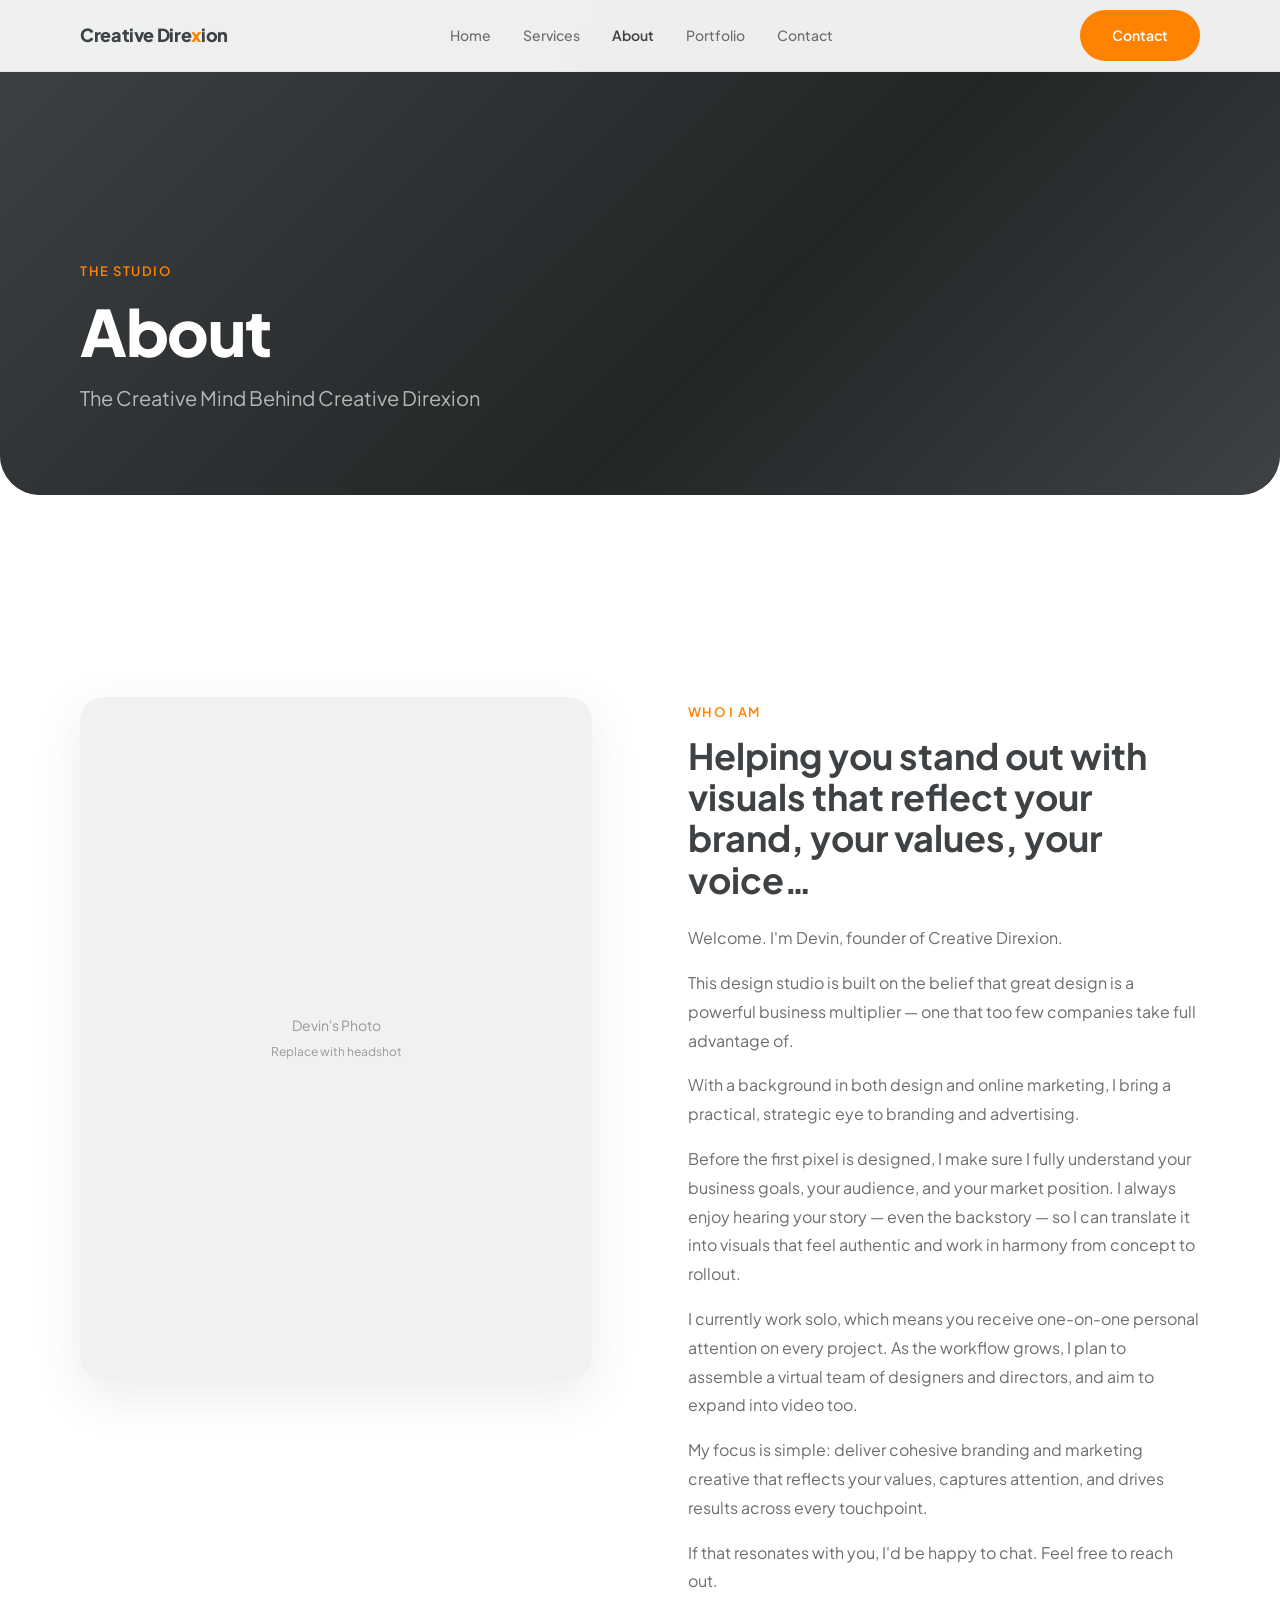
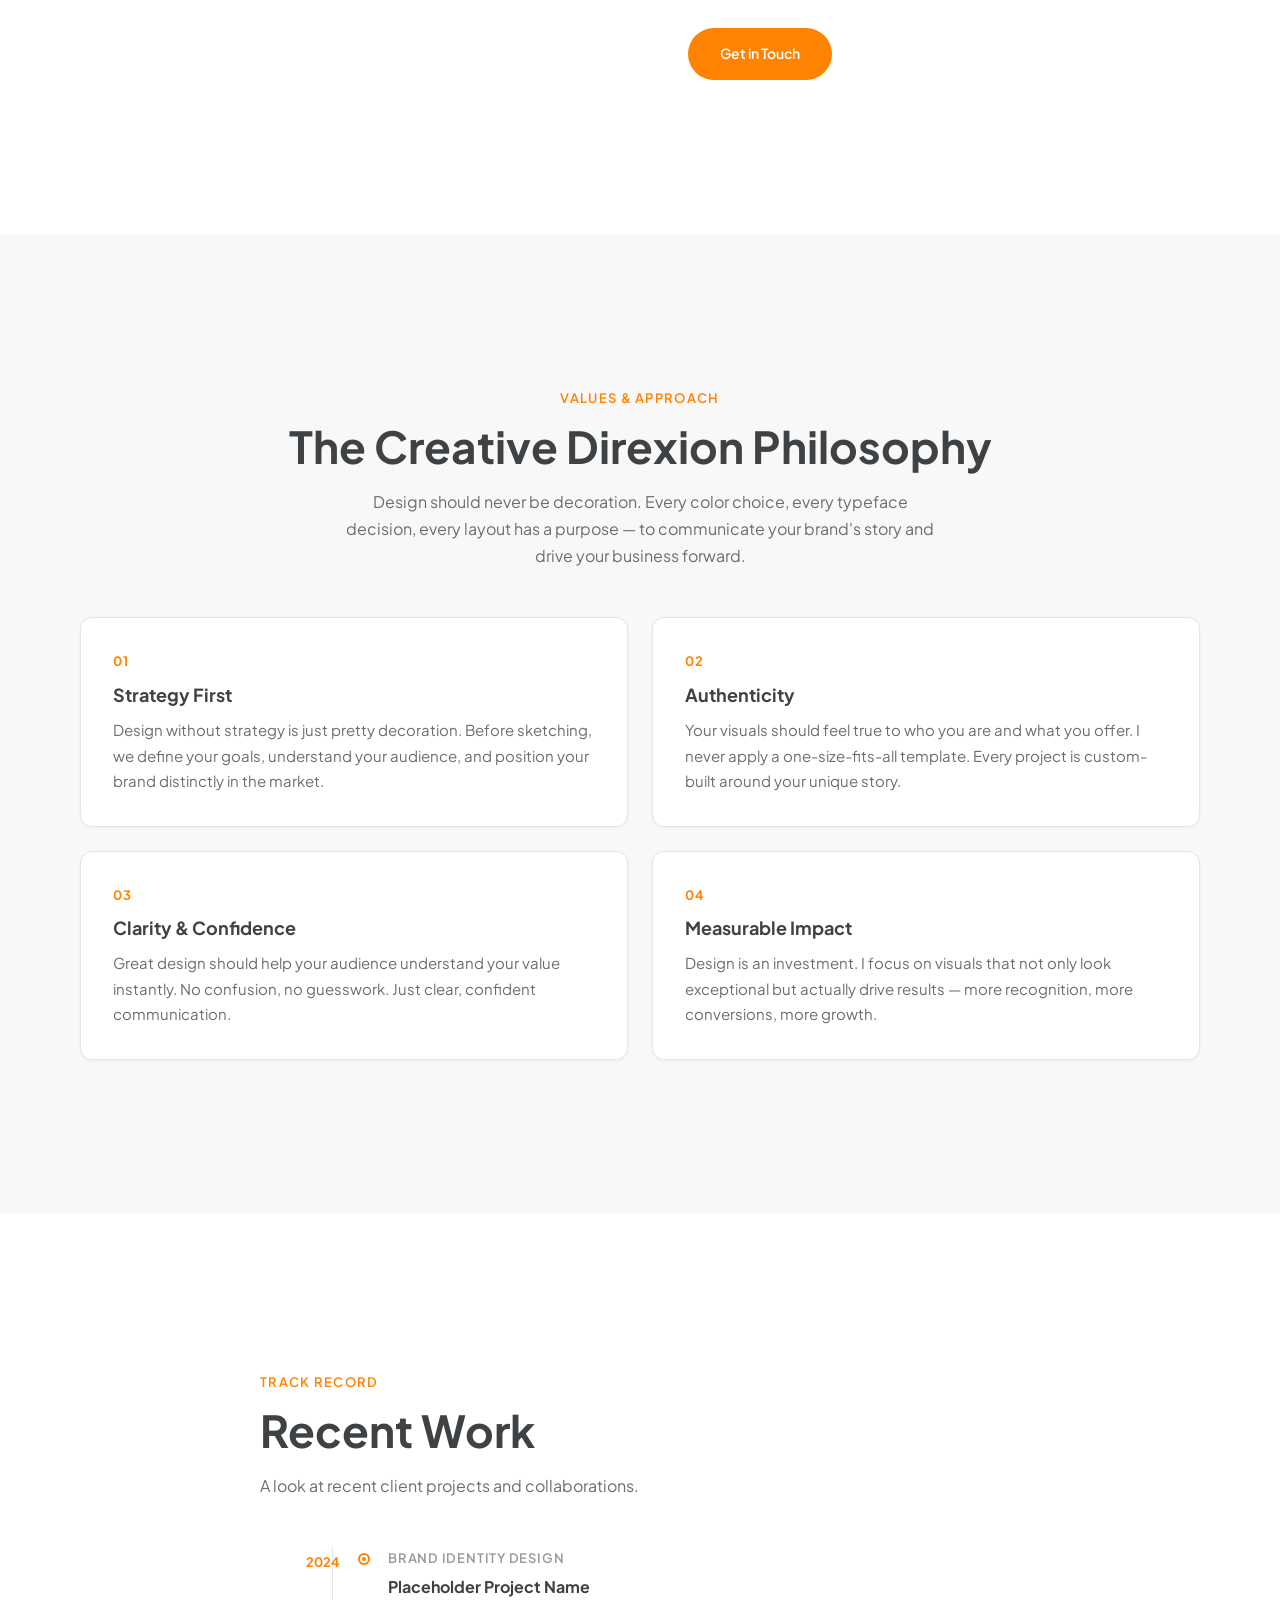
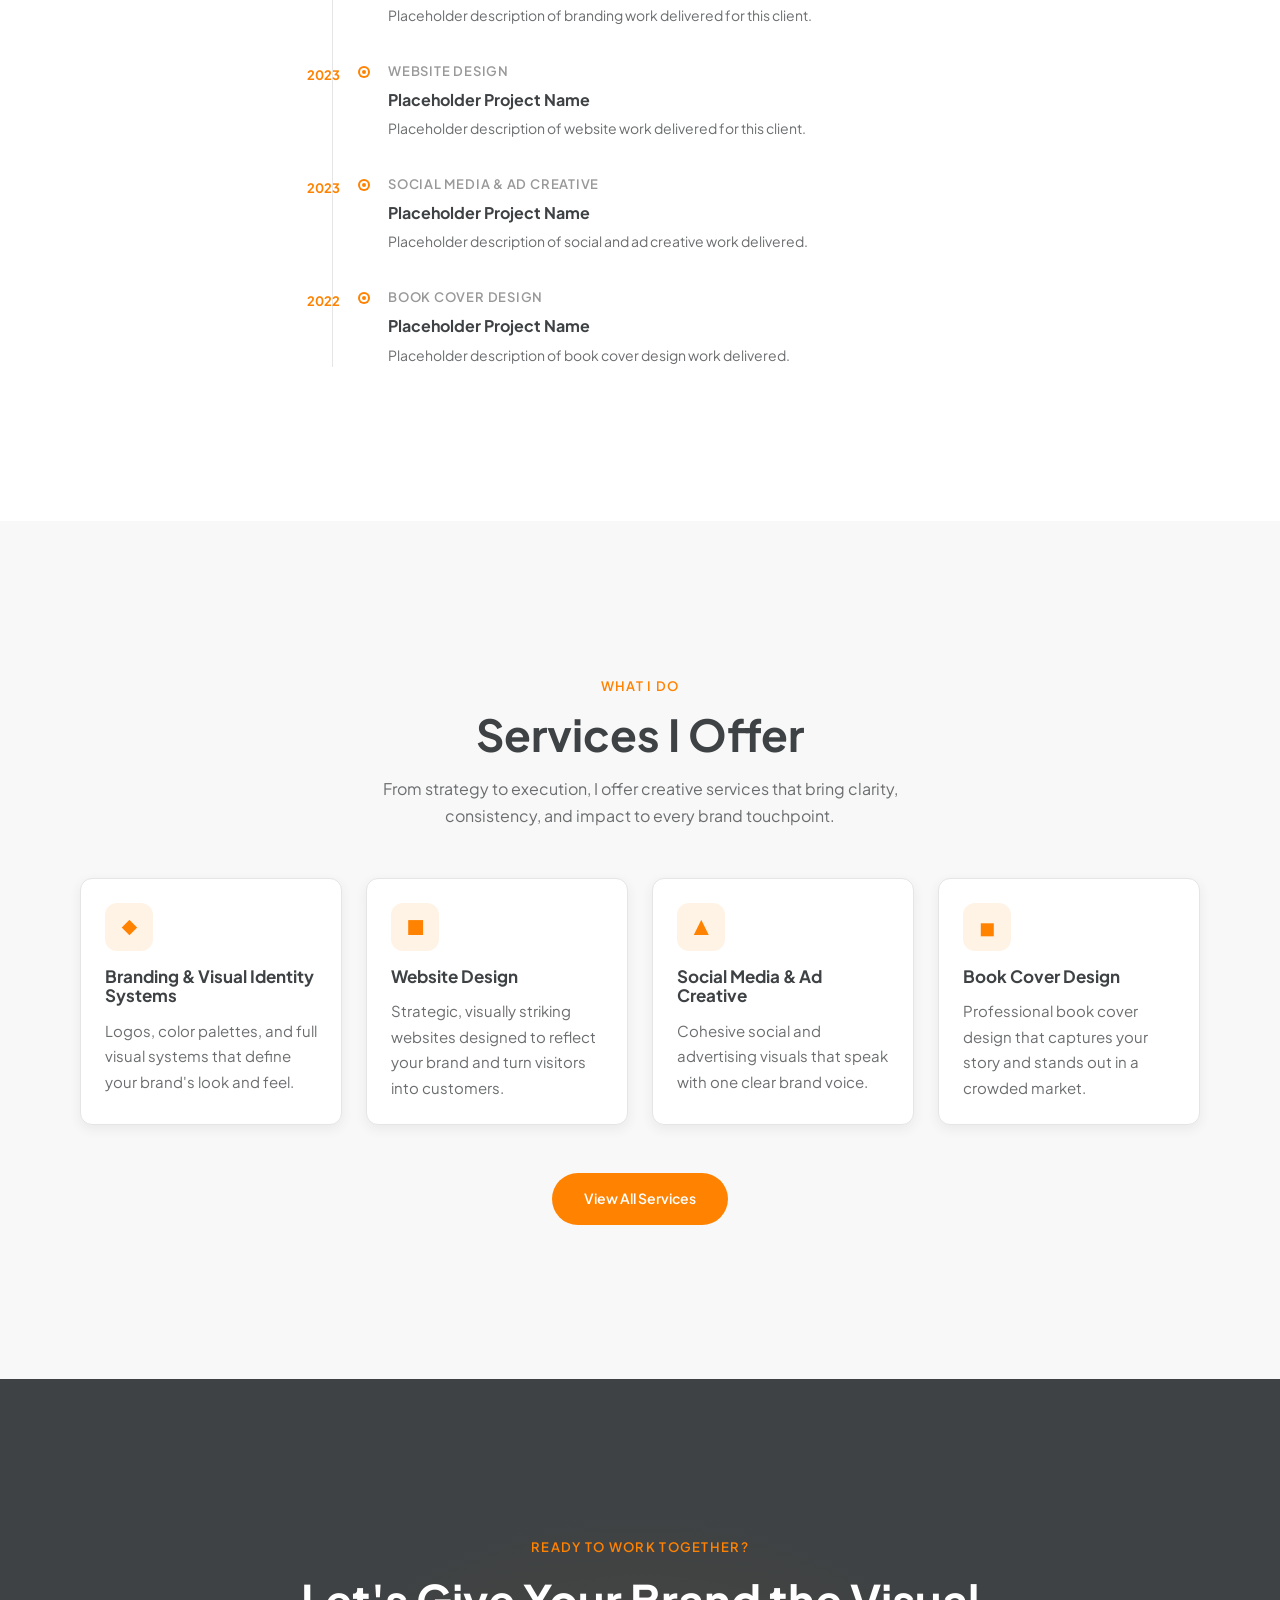
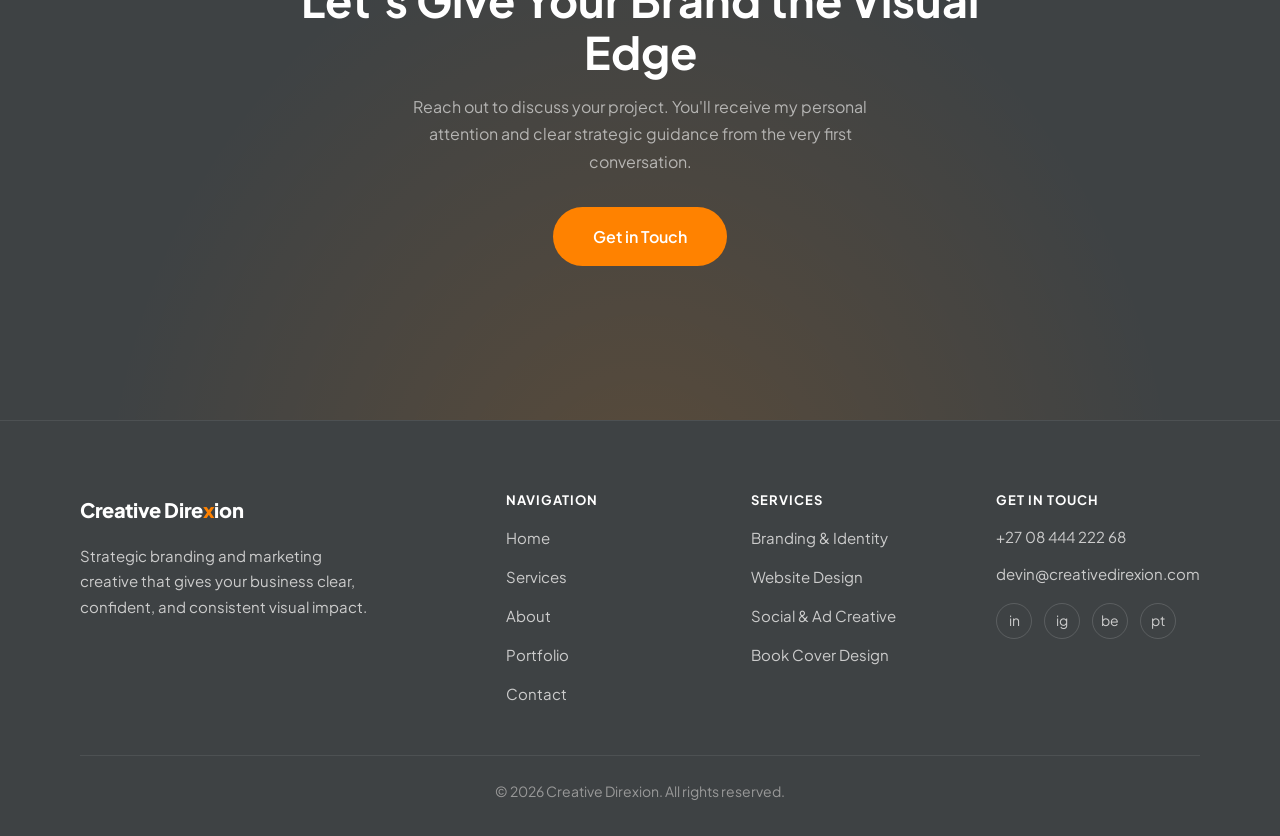
==== about.html @ cb4947dd "Build complete 5-page static site - index.html, services.html, about.html, portfolio.html, contact.h" ====
<!DOCTYPE html>
<html lang="en">
<head>
  <meta charset="UTF-8" />
  <meta name="viewport" content="width=device-width, initial-scale=1.0" />
  <meta name="description" content="About Creative Direxion — Meet Devin, founder of this design studio built on strategic branding and personal, one-on-one creative service." />
  <title>About — Creative Direxion</title>
  <link rel="stylesheet" href="css/styles.css" />
</head>
<body>

  <!-- ── Navigation ── -->
  <nav class="nav" aria-label="Main navigation">
    <div class="nav-inner">
      <a href="index.html" class="nav-logo">Creative Dire<span>x</span>ion</a>
      <div class="nav-links" role="list">
        <a href="index.html" role="listitem">Home</a>
        <a href="services.html" role="listitem">Services</a>
        <a href="about.html" role="listitem">About</a>
        <a href="portfolio.html" role="listitem">Portfolio</a>
        <a href="contact.html" role="listitem">Contact</a>
      </div>
      <a href="contact.html" class="btn-primary nav-cta">Contact</a>
      <button class="nav-hamburger" aria-label="Open menu" aria-expanded="false" aria-controls="nav-overlay">
        <span></span><span></span><span></span>
      </button>
    </div>
  </nav>

  <div class="nav-overlay" id="nav-overlay" role="dialog" aria-modal="true" aria-label="Navigation menu">
    <a href="index.html">Home</a>
    <a href="services.html">Services</a>
    <a href="about.html">About</a>
    <a href="portfolio.html">Portfolio</a>
    <a href="contact.html">Contact</a>
    <a href="contact.html" class="btn-primary">Get in Touch</a>
  </div>

  <main>

    <!-- ── Hero ── -->
    <section class="hero hero-inner-page" aria-label="About hero">
      <div class="hero-bg" aria-hidden="true"></div>
      <div class="hero-overlay" aria-hidden="true"></div>
      <div class="hero-inner">
        <p class="hero-tag hero-animate hero-animate-1">The Studio</p>
        <h1 class="hero-heading hero-animate hero-animate-2">About</h1>
        <p class="hero-tagline hero-animate hero-animate-3">The Creative Mind Behind Creative Direxion</p>
      </div>
    </section>

    <!-- ── Bio ── -->
    <section class="section" aria-labelledby="bio-heading">
      <div class="container">
        <div class="bio-grid">
          <div class="bio-photo reveal">
            <div class="bio-photo-placeholder">
              <p>Devin's Photo</p>
              <p style="font-size:0.75rem; margin-top:4px;">Replace with headshot</p>
            </div>
          </div>
          <div class="bio-text">
            <span class="eyebrow reveal">Who I Am</span>
            <h2 class="reveal reveal-delay-1" id="bio-heading">Helping you stand out with visuals that reflect your brand, your values, your voice…</h2>
            <p class="reveal reveal-delay-2">Welcome. I'm Devin, founder of Creative Direxion.</p>
            <p class="reveal reveal-delay-2">This design studio is built on the belief that great design is a powerful business multiplier — one that too few companies take full advantage of.</p>
            <p class="reveal reveal-delay-2">With a background in both design and online marketing, I bring a practical, strategic eye to branding and advertising.</p>
            <p class="reveal reveal-delay-3">Before the first pixel is designed, I make sure I fully understand your business goals, your audience, and your market position. I always enjoy hearing your story — even the backstory — so I can translate it into visuals that feel authentic and work in harmony from concept to rollout.</p>
            <p class="reveal reveal-delay-3">I currently work solo, which means you receive one-on-one personal attention on every project. As the workflow grows, I plan to assemble a virtual team of designers and directors, and aim to expand into video too.</p>
            <p class="reveal reveal-delay-3">My focus is simple: deliver cohesive branding and marketing creative that reflects your values, captures attention, and drives results across every touchpoint.</p>
            <p class="reveal reveal-delay-4">If that resonates with you, I'd be happy to chat. Feel free to reach out.</p>
            <div class="reveal reveal-delay-4 mt-xl">
              <a href="contact.html" class="btn-primary">Get in Touch</a>
            </div>
          </div>
        </div>
      </div>
    </section>

    <!-- ── Philosophy ── -->
    <section class="section section-alt" aria-labelledby="philosophy-heading">
      <div class="container">
        <header class="section-header center">
          <span class="eyebrow reveal">Values &amp; Approach</span>
          <h2 class="section-heading reveal reveal-delay-1" id="philosophy-heading">The Creative Direxion Philosophy</h2>
          <p class="section-desc reveal reveal-delay-2">Design should never be decoration. Every color choice, every typeface decision, every layout has a purpose — to communicate your brand's story and drive your business forward.</p>
        </header>

        <div class="philosophy-grid">
          <div class="philosophy-card reveal">
            <div class="philosophy-card-label">01</div>
            <h3 class="philosophy-card-title">Strategy First</h3>
            <p>Design without strategy is just pretty decoration. Before sketching, we define your goals, understand your audience, and position your brand distinctly in the market.</p>
          </div>
          <div class="philosophy-card reveal reveal-delay-1">
            <div class="philosophy-card-label">02</div>
            <h3 class="philosophy-card-title">Authenticity</h3>
            <p>Your visuals should feel true to who you are and what you offer. I never apply a one-size-fits-all template. Every project is custom-built around your unique story.</p>
          </div>
          <div class="philosophy-card reveal reveal-delay-2">
            <div class="philosophy-card-label">03</div>
            <h3 class="philosophy-card-title">Clarity &amp; Confidence</h3>
            <p>Great design should help your audience understand your value instantly. No confusion, no guesswork. Just clear, confident communication.</p>
          </div>
          <div class="philosophy-card reveal reveal-delay-3">
            <div class="philosophy-card-label">04</div>
            <h3 class="philosophy-card-title">Measurable Impact</h3>
            <p>Design is an investment. I focus on visuals that not only look exceptional but actually drive results — more recognition, more conversions, more growth.</p>
          </div>
        </div>
      </div>
    </section>

    <!-- ── Recent Work / Timeline ── -->
    <section class="section" aria-labelledby="timeline-heading">
      <div class="container">
        <div style="max-width: 760px; margin-inline: auto;">
          <header class="section-header">
            <span class="eyebrow reveal">Track Record</span>
            <h2 class="section-heading reveal reveal-delay-1" id="timeline-heading">Recent Work</h2>
            <p class="section-desc reveal reveal-delay-2">A look at recent client projects and collaborations.</p>
          </header>

          <div class="timeline">
            <div class="timeline-item reveal">
              <div class="timeline-year">2024</div>
              <div class="timeline-content">
                <div class="timeline-service">Brand Identity Design</div>
                <div class="timeline-title">Placeholder Project Name</div>
                <div class="timeline-desc">Placeholder description of branding work delivered for this client.</div>
              </div>
            </div>
            <div class="timeline-item reveal">
              <div class="timeline-year">2023</div>
              <div class="timeline-content">
                <div class="timeline-service">Website Design</div>
                <div class="timeline-title">Placeholder Project Name</div>
                <div class="timeline-desc">Placeholder description of website work delivered for this client.</div>
              </div>
            </div>
            <div class="timeline-item reveal">
              <div class="timeline-year">2023</div>
              <div class="timeline-content">
                <div class="timeline-service">Social Media &amp; Ad Creative</div>
                <div class="timeline-title">Placeholder Project Name</div>
                <div class="timeline-desc">Placeholder description of social and ad creative work delivered.</div>
              </div>
            </div>
            <div class="timeline-item reveal">
              <div class="timeline-year">2022</div>
              <div class="timeline-content">
                <div class="timeline-service">Book Cover Design</div>
                <div class="timeline-title">Placeholder Project Name</div>
                <div class="timeline-desc">Placeholder description of book cover design work delivered.</div>
              </div>
            </div>
          </div>
        </div>
      </div>
    </section>

    <!-- ── Services Overview ── -->
    <section class="section section-alt" aria-labelledby="about-services-heading">
      <div class="container">
        <header class="section-header center">
          <span class="eyebrow reveal">What I Do</span>
          <h2 class="section-heading reveal reveal-delay-1" id="about-services-heading">Services I Offer</h2>
          <p class="section-desc reveal reveal-delay-2">From strategy to execution, I offer creative services that bring clarity, consistency, and impact to every brand touchpoint.</p>
        </header>

        <div class="cards-grid cards-grid-4">
          <div class="service-card reveal">
            <div class="service-card-icon" aria-hidden="true">&#9670;</div>
            <h3 class="service-card-title">Branding &amp; Visual Identity Systems</h3>
            <p class="service-card-desc">Logos, color palettes, and full visual systems that define your brand's look and feel.</p>
          </div>
          <div class="service-card reveal reveal-delay-1">
            <div class="service-card-icon" aria-hidden="true">&#9632;</div>
            <h3 class="service-card-title">Website Design</h3>
            <p class="service-card-desc">Strategic, visually striking websites designed to reflect your brand and turn visitors into customers.</p>
          </div>
          <div class="service-card reveal reveal-delay-2">
            <div class="service-card-icon" aria-hidden="true">&#9650;</div>
            <h3 class="service-card-title">Social Media &amp; Ad Creative</h3>
            <p class="service-card-desc">Cohesive social and advertising visuals that speak with one clear brand voice.</p>
          </div>
          <div class="service-card reveal reveal-delay-3">
            <div class="service-card-icon" aria-hidden="true">&#9724;</div>
            <h3 class="service-card-title">Book Cover Design</h3>
            <p class="service-card-desc">Professional book cover design that captures your story and stands out in a crowded market.</p>
          </div>
        </div>

        <div class="featured-cta reveal">
          <a href="services.html" class="btn-primary">View All Services</a>
        </div>
      </div>
    </section>

    <!-- ── Final CTA ── -->
    <section class="cta-section" aria-labelledby="about-cta-heading">
      <div class="container">
        <span class="eyebrow reveal">Ready to Work Together?</span>
        <h2 class="section-heading reveal reveal-delay-1" id="about-cta-heading">Let's Give Your Brand the Visual Edge</h2>
        <p class="section-desc reveal reveal-delay-2">Reach out to discuss your project. You'll receive my personal attention and clear strategic guidance from the very first conversation.</p>
        <a href="contact.html" class="btn-primary reveal reveal-delay-3">Get in Touch</a>
      </div>
    </section>

  </main>

  <!-- ── Footer ── -->
  <footer class="footer" aria-label="Site footer">
    <div class="container">
      <div class="footer-grid">
        <div class="footer-brand">
          <p class="footer-logo">Creative Dire<span>x</span>ion</p>
          <p>Strategic branding and marketing creative that gives your business clear, confident, and consistent visual impact.</p>
        </div>
        <div class="footer-col">
          <h4>Navigation</h4>
          <ul>
            <li><a href="index.html">Home</a></li>
            <li><a href="services.html">Services</a></li>
            <li><a href="about.html">About</a></li>
            <li><a href="portfolio.html">Portfolio</a></li>
            <li><a href="contact.html">Contact</a></li>
          </ul>
        </div>
        <div class="footer-col">
          <h4>Services</h4>
          <ul>
            <li><a href="services.html#branding">Branding &amp; Identity</a></li>
            <li><a href="services.html#website-design">Website Design</a></li>
            <li><a href="services.html#social-media">Social &amp; Ad Creative</a></li>
            <li><a href="services.html#book-cover">Book Cover Design</a></li>
          </ul>
        </div>
        <div class="footer-col">
          <h4>Get in Touch</h4>
          <p class="footer-contact-item"><a href="tel:+27084442268">+27 08 444 222 68</a></p>
          <p class="footer-contact-item"><a href="mailto:devin@creativedirexion.com">devin@creativedirexion.com</a></p>
          <div class="footer-social" aria-label="Social media links">
            <a href="#" aria-label="LinkedIn">in</a>
            <a href="#" aria-label="Instagram">ig</a>
            <a href="#" aria-label="Behance">be</a>
            <a href="#" aria-label="Pinterest">pt</a>
          </div>
        </div>
      </div>
      <div class="footer-bottom">
        <p>&copy; 2026 Creative Direxion. All rights reserved.</p>
      </div>
    </div>
  </footer>

  <script src="js/main.js"></script>
</body>
</html>
---- css/styles.css ----
/* ============================================================
   Creative Direxion — Main Stylesheet
   Font: Plus Jakarta Sans (Google Fonts)
   System: See DESIGN.md for all tokens
   ============================================================ */

@import url('https://fonts.googleapis.com/css2?family=Plus+Jakarta+Sans:wght@400;500;600;700;800&display=swap');

/* ── Custom Properties ── */
:root {
  --color-bg-primary:      #FFFFFF;
  --color-bg-elevated:     #F8F8F8;
  --color-bg-surface:      #F1F1F1;
  --color-border:          #E5E5E5;
  --color-border-subtle:   #EEEEEE;
  --color-text-primary:    #3e4244;
  --color-text-secondary:  #6B6D6F;
  --color-text-tertiary:   #999999;
  --color-accent:          #ff8200;
  --color-accent-hover:    #e67400;
  --color-accent-light:    #FFF3E6;
  --color-footer-bg:       #3e4244;
  --color-footer-text:     #CCCCCC;
  --color-footer-heading:  #FFFFFF;

  --font-primary:          'Plus Jakarta Sans', sans-serif;

  --space-xs:              8px;
  --space-sm:              12px;
  --space-md:              16px;
  --space-lg:              24px;
  --space-xl:              32px;
  --space-2xl:             48px;
  --space-3xl:             64px;
  --space-4xl:             96px;
  --space-5xl:             128px;
  --section-padding:       clamp(80px, 12vw, 160px);
  --container-padding:     clamp(20px, 5vw, 40px);

  --container-max:         1200px;

  --radius-md:             12px;
  --radius-lg:             16px;
  --radius-xl:             24px;
  --radius-pill:           50px;

  --shadow-subtle:         0 1px 3px rgba(62, 66, 68, 0.06);
  --shadow-medium:         0 4px 12px rgba(62, 66, 68, 0.08);
  --shadow-large:          0 16px 48px rgba(62, 66, 68, 0.1);

  --transition:            0.35s cubic-bezier(0.4, 0, 0.2, 1);
}

/* ── Reset & Base ── */
*, *::before, *::after {
  box-sizing: border-box;
  margin: 0;
  padding: 0;
}

html {
  scroll-behavior: smooth;
  -webkit-text-size-adjust: 100%;
}

body {
  font-family: var(--font-primary);
  font-size: 1rem;
  font-weight: 400;
  line-height: 1.7;
  color: var(--color-text-primary);
  background-color: var(--color-bg-primary);
  overflow-x: hidden;
}

img {
  max-width: 100%;
  height: auto;
  display: block;
}

a {
  color: inherit;
  text-decoration: none;
}

ul, ol {
  list-style: none;
}

button {
  cursor: pointer;
  font-family: var(--font-primary);
  border: none;
  background: none;
}

input, textarea, select {
  font-family: var(--font-primary);
}

/* ── Container ── */
.container {
  max-width: var(--container-max);
  margin-inline: auto;
  padding-inline: var(--container-padding);
}

/* ── Eyebrow ── */
.eyebrow {
  display: inline-block;
  font-size: 0.8125rem;
  font-weight: 600;
  letter-spacing: 0.1em;
  text-transform: uppercase;
  color: var(--color-accent);
  margin-bottom: var(--space-sm);
}

/* ── Headings ── */
h1, h2, h3, h4 {
  font-weight: 700;
  line-height: 1.15;
  color: var(--color-text-primary);
}

/* ── Buttons ── */
.btn-primary {
  display: inline-flex;
  align-items: center;
  gap: var(--space-xs);
  background-color: var(--color-accent);
  color: #FFFFFF;
  font-size: 0.875rem;
  font-weight: 600;
  padding: 14px 32px;
  border-radius: var(--radius-pill);
  border: none;
  transition: background-color var(--transition), transform var(--transition);
  white-space: nowrap;
}

.btn-primary:hover {
  background-color: var(--color-accent-hover);
  transform: translateY(-2px);
}

.btn-secondary {
  display: inline-flex;
  align-items: center;
  gap: var(--space-xs);
  background-color: transparent;
  color: var(--color-accent);
  font-size: 0.875rem;
  font-weight: 600;
  padding: 10px 24px;
  border-radius: var(--radius-pill);
  border: 1.5px solid var(--color-accent);
  transition: background-color var(--transition), color var(--transition);
}

.btn-secondary:hover {
  background-color: var(--color-accent);
  color: #FFFFFF;
}

.btn-outline-white {
  display: inline-flex;
  align-items: center;
  gap: var(--space-xs);
  background-color: transparent;
  color: #FFFFFF;
  font-size: 0.875rem;
  font-weight: 600;
  padding: 14px 32px;
  border-radius: var(--radius-pill);
  border: 1.5px solid rgba(255,255,255,0.5);
  transition: background-color var(--transition), border-color var(--transition);
}

.btn-outline-white:hover {
  background-color: rgba(255,255,255,0.15);
  border-color: #FFFFFF;
}

/* ============================================================
   NAVIGATION
   ============================================================ */
.nav {
  position: fixed;
  top: 0;
  left: 0;
  right: 0;
  z-index: 1000;
  height: 72px;
  background: rgba(255, 255, 255, 0.92);
  backdrop-filter: blur(16px);
  -webkit-backdrop-filter: blur(16px);
  border-bottom: 1px solid var(--color-border);
  display: flex;
  align-items: center;
  transition: box-shadow var(--transition);
}

.nav.scrolled {
  box-shadow: var(--shadow-medium);
}

.nav-inner {
  display: flex;
  align-items: center;
  justify-content: space-between;
  width: 100%;
  max-width: var(--container-max);
  margin-inline: auto;
  padding-inline: var(--container-padding);
}

.nav-logo {
  font-size: 1.125rem;
  font-weight: 800;
  color: var(--color-text-primary);
  letter-spacing: -0.02em;
  flex-shrink: 0;
}

.nav-logo span {
  color: var(--color-accent);
}

.nav-links {
  display: none;
  align-items: center;
  gap: var(--space-xl);
}

.nav-links a {
  font-size: 0.875rem;
  font-weight: 500;
  color: var(--color-text-secondary);
  transition: color var(--transition);
  position: relative;
}

.nav-links a:hover,
.nav-links a.active {
  color: var(--color-text-primary);
  font-weight: 600;
}

.nav-cta {
  display: none;
  margin-left: var(--space-lg);
}

.nav-hamburger {
  display: flex;
  flex-direction: column;
  justify-content: center;
  gap: 5px;
  width: 36px;
  height: 36px;
  padding: 4px;
  background: none;
  border: none;
  cursor: pointer;
}

.nav-hamburger span {
  display: block;
  height: 2px;
  background-color: var(--color-text-primary);
  border-radius: 2px;
  transition: transform var(--transition), opacity var(--transition);
}

.nav-hamburger.open span:nth-child(1) {
  transform: translateY(7px) rotate(45deg);
}
.nav-hamburger.open span:nth-child(2) {
  opacity: 0;
}
.nav-hamburger.open span:nth-child(3) {
  transform: translateY(-7px) rotate(-45deg);
}

/* Mobile overlay */
.nav-overlay {
  position: fixed;
  inset: 0;
  z-index: 999;
  background: rgba(255, 255, 255, 0.98);
  display: flex;
  flex-direction: column;
  align-items: center;
  justify-content: center;
  gap: var(--space-xl);
  opacity: 0;
  pointer-events: none;
  transition: opacity var(--transition);
}

.nav-overlay.open {
  opacity: 1;
  pointer-events: all;
}

.nav-overlay a {
  font-size: clamp(1.5rem, 5vw, 2.5rem);
  font-weight: 700;
  color: var(--color-text-primary);
  transition: color var(--transition);
}

.nav-overlay a:hover {
  color: var(--color-accent);
}

.nav-overlay .btn-primary {
  margin-top: var(--space-md);
}

@media (min-width: 1024px) {
  .nav-links {
    display: flex;
  }
  .nav-cta {
    display: inline-flex;
  }
  .nav-hamburger {
    display: none;
  }
}

/* ============================================================
   HERO — Full bleed, dark overlay, curved bottom
   ============================================================ */
.hero {
  position: relative;
  min-height: 100svh;
  display: flex;
  align-items: center;
  overflow: hidden;
  background: var(--color-text-primary);
  border-radius: 0 0 40px 40px;
  margin-bottom: var(--space-2xl);
}

.hero-bg {
  position: absolute;
  inset: 0;
  background-image: url('../images/hero-bg.jpg');
  background-size: cover;
  background-position: center;
  opacity: 0.35;
}

.hero-overlay {
  position: absolute;
  inset: 0;
  background: linear-gradient(
    135deg,
    rgba(62, 66, 68, 0.92) 0%,
    rgba(30, 32, 33, 0.85) 60%,
    rgba(62, 66, 68, 0.75) 100%
  );
}

.hero-inner {
  position: relative;
  z-index: 1;
  width: 100%;
  max-width: var(--container-max);
  margin-inline: auto;
  padding-inline: var(--container-padding);
  padding-block: 140px 100px;
}

/* ── Home Hero ── */
.hero-home .hero-content {
  max-width: 760px;
}

.hero-home .hero-eyebrow {
  font-size: 0.8125rem;
  font-weight: 600;
  letter-spacing: 0.12em;
  text-transform: uppercase;
  color: var(--color-accent);
  margin-bottom: var(--space-md);
}

.hero-home .hero-heading {
  font-size: clamp(2.75rem, 6vw, 5.5rem);
  font-weight: 800;
  line-height: 1.05;
  color: #FFFFFF;
  margin-bottom: var(--space-lg);
  letter-spacing: -0.02em;
}

.hero-home .hero-subheading {
  font-size: clamp(1.125rem, 2vw, 1.375rem);
  font-weight: 400;
  color: rgba(255,255,255,0.7);
  margin-bottom: var(--space-sm);
}

.hero-home .hero-desc {
  font-size: 1rem;
  color: rgba(255,255,255,0.6);
  max-width: 560px;
  margin-bottom: var(--space-xl);
}

.hero-services {
  display: flex;
  flex-direction: column;
  gap: var(--space-sm);
  margin-bottom: var(--space-2xl);
}

.hero-service-item {
  display: flex;
  align-items: center;
  gap: var(--space-md);
}

.hero-service-num {
  font-size: 0.75rem;
  font-weight: 700;
  color: var(--color-accent);
  letter-spacing: 0.05em;
  min-width: 28px;
}

.hero-service-name {
  font-size: 0.9375rem;
  font-weight: 500;
  color: rgba(255,255,255,0.85);
}

.hero-service-divider {
  flex: 1;
  height: 1px;
  background: rgba(255,255,255,0.12);
}

.hero-cta-group {
  display: flex;
  flex-wrap: wrap;
  gap: var(--space-md);
  align-items: center;
}

.hero-scroll-hint {
  display: none;
  position: absolute;
  bottom: 36px;
  left: 50%;
  transform: translateX(-50%);
  z-index: 1;
  flex-direction: column;
  align-items: center;
  gap: 8px;
}

.hero-scroll-hint span {
  font-size: 0.75rem;
  font-weight: 500;
  letter-spacing: 0.08em;
  text-transform: uppercase;
  color: rgba(255,255,255,0.4);
}

.scroll-line {
  width: 1px;
  height: 40px;
  background: linear-gradient(to bottom, rgba(255,255,255,0.4), transparent);
  animation: scrollDown 1.8s ease-in-out infinite;
}

@keyframes scrollDown {
  0% { transform: scaleY(0); transform-origin: top; opacity: 0; }
  50% { transform: scaleY(1); transform-origin: top; opacity: 1; }
  100% { transform: scaleY(1); transform-origin: bottom; opacity: 0; }
}

@media (min-width: 768px) {
  .hero-services {
    flex-direction: row;
    flex-wrap: wrap;
    gap: var(--space-xl);
  }
  .hero-service-divider { display: none; }
  .hero-scroll-hint { display: flex; }
}

/* ── Inner Page Hero (smaller) ── */
.hero-inner-page {
  min-height: 55vh;
  align-items: flex-end;
}

.hero-inner-page .hero-inner {
  padding-block: 120px 80px;
}

.hero-inner-page .hero-tag {
  font-size: 0.8125rem;
  font-weight: 600;
  letter-spacing: 0.12em;
  text-transform: uppercase;
  color: var(--color-accent);
  margin-bottom: var(--space-md);
}

.hero-inner-page .hero-heading {
  font-size: clamp(2rem, 5vw, 4rem);
  font-weight: 800;
  line-height: 1.05;
  color: #FFFFFF;
  margin-bottom: var(--space-md);
  letter-spacing: -0.02em;
}

.hero-inner-page .hero-tagline {
  font-size: clamp(1rem, 2vw, 1.25rem);
  color: rgba(255,255,255,0.65);
  max-width: 600px;
}

.hero-inner-page .hero-desc {
  font-size: 1rem;
  color: rgba(255,255,255,0.55);
  max-width: 640px;
  margin-top: var(--space-md);
}

/* ============================================================
   MARQUEE
   ============================================================ */
.marquee-section {
  padding-block: var(--space-2xl);
  overflow: hidden;
}

.marquee-label {
  text-align: center;
  font-size: 0.8125rem;
  font-weight: 600;
  letter-spacing: 0.08em;
  text-transform: uppercase;
  color: var(--color-text-tertiary);
  margin-bottom: var(--space-lg);
}

.marquee-track {
  display: flex;
  gap: var(--space-3xl);
  width: max-content;
  animation: marqueeScroll 35s linear infinite;
}

.marquee-track:hover {
  animation-play-state: paused;
}

.marquee-item {
  display: flex;
  align-items: center;
  justify-content: center;
  padding: var(--space-sm) var(--space-xl);
  background: var(--color-bg-elevated);
  border: 1px solid var(--color-border);
  border-radius: var(--radius-pill);
  font-size: 0.875rem;
  font-weight: 600;
  color: var(--color-text-tertiary);
  white-space: nowrap;
  min-width: 120px;
}

@keyframes marqueeScroll {
  0%   { transform: translateX(0); }
  100% { transform: translateX(-50%); }
}

/* ============================================================
   SECTIONS
   ============================================================ */
.section {
  padding-block: var(--section-padding);
}

.section-alt {
  background-color: var(--color-bg-elevated);
}

.section-header {
  margin-bottom: var(--space-2xl);
}

.section-header.center {
  text-align: center;
  display: flex;
  flex-direction: column;
  align-items: center;
}

.section-heading {
  font-size: clamp(1.75rem, 3.5vw, 2.75rem);
  font-weight: 700;
  line-height: 1.15;
  color: var(--color-text-primary);
  margin-bottom: var(--space-md);
}

.section-desc {
  font-size: 1rem;
  color: var(--color-text-secondary);
  max-width: 600px;
  line-height: 1.7;
}

/* ── About Mission (split) ── */
.about-mission-grid {
  display: grid;
  grid-template-columns: 1fr;
  gap: var(--space-3xl);
  align-items: center;
}

.about-mission-text .section-heading {
  margin-bottom: var(--space-lg);
}

.about-mission-visual {
  background: var(--color-bg-surface);
  border-radius: var(--radius-xl);
  aspect-ratio: 4/3;
  display: flex;
  align-items: center;
  justify-content: center;
  overflow: hidden;
}

.about-mission-visual img {
  width: 100%;
  height: 100%;
  object-fit: cover;
  border-radius: var(--radius-xl);
}

.about-mission-placeholder {
  font-size: 0.875rem;
  color: var(--color-text-tertiary);
  text-align: center;
}

@media (min-width: 1024px) {
  .about-mission-grid {
    grid-template-columns: 1fr 1fr;
    gap: var(--space-4xl);
  }
}

/* ============================================================
   CARDS
   ============================================================ */
.cards-grid {
  display: grid;
  grid-template-columns: 1fr;
  gap: var(--space-lg);
}

@media (min-width: 768px) {
  .cards-grid {
    grid-template-columns: repeat(2, 1fr);
  }
}

@media (min-width: 1024px) {
  .cards-grid-3 {
    grid-template-columns: repeat(3, 1fr);
  }
  .cards-grid-4 {
    grid-template-columns: repeat(4, 1fr);
  }
}

/* ── Service Card ── */
.service-card {
  background: var(--color-bg-primary);
  border: 1px solid var(--color-border);
  border-radius: var(--radius-md);
  padding: var(--space-lg);
  box-shadow: var(--shadow-medium);
  transition: transform var(--transition), box-shadow var(--transition);
}

.service-card:hover {
  transform: translateY(-6px);
  box-shadow: var(--shadow-large);
}

.service-card-icon {
  width: 48px;
  height: 48px;
  border-radius: var(--radius-md);
  background: var(--color-accent-light);
  display: flex;
  align-items: center;
  justify-content: center;
  margin-bottom: var(--space-md);
  color: var(--color-accent);
  font-size: 1.25rem;
}

.service-card-title {
  font-size: 1.0625rem;
  font-weight: 700;
  color: var(--color-text-primary);
  margin-bottom: var(--space-sm);
}

.service-card-desc {
  font-size: 0.9375rem;
  color: var(--color-text-secondary);
  line-height: 1.7;
}

/* ── Portfolio Card ── */
.portfolio-card {
  background: var(--color-bg-primary);
  border: 1px solid var(--color-border);
  border-radius: var(--radius-md);
  overflow: hidden;
  box-shadow: var(--shadow-medium);
  transition: transform var(--transition), box-shadow var(--transition);
}

.portfolio-card:hover {
  transform: translateY(-6px);
  box-shadow: var(--shadow-large);
}

.portfolio-card-img {
  aspect-ratio: 4/3;
  background: var(--color-bg-surface);
  overflow: hidden;
  position: relative;
}

.portfolio-card-img img {
  width: 100%;
  height: 100%;
  object-fit: cover;
  transition: transform var(--transition);
}

.portfolio-card:hover .portfolio-card-img img {
  transform: scale(1.04);
}

.portfolio-card-placeholder {
  position: absolute;
  inset: 0;
  display: flex;
  align-items: center;
  justify-content: center;
  color: var(--color-text-tertiary);
  font-size: 0.8125rem;
  font-weight: 500;
}

.portfolio-card-body {
  padding: var(--space-lg);
}

.portfolio-card-title {
  font-size: 1.0625rem;
  font-weight: 700;
  color: var(--color-text-primary);
  margin-bottom: var(--space-xs);
}

.portfolio-card-desc {
  font-size: 0.875rem;
  color: var(--color-text-secondary);
  line-height: 1.6;
  margin-bottom: var(--space-md);
}

/* ── Approach Card ── */
.approach-card {
  background: var(--color-bg-primary);
  border: 1px solid var(--color-border);
  border-radius: var(--radius-md);
  padding: var(--space-lg);
  position: relative;
  overflow: hidden;
  box-shadow: var(--shadow-subtle);
  transition: transform var(--transition), box-shadow var(--transition);
}

.approach-card:hover {
  transform: translateY(-6px);
  box-shadow: var(--shadow-large);
}

.approach-card::before {
  content: '';
  position: absolute;
  top: 0;
  left: 0;
  right: 0;
  height: 3px;
  background: var(--color-accent);
  opacity: 0;
  transition: opacity var(--transition);
}

.approach-card:hover::before {
  opacity: 1;
}

.approach-card-num {
  font-size: 0.75rem;
  font-weight: 700;
  letter-spacing: 0.08em;
  color: var(--color-accent);
  text-transform: uppercase;
  margin-bottom: var(--space-sm);
}

.approach-card-title {
  font-size: 1.0625rem;
  font-weight: 700;
  color: var(--color-text-primary);
  margin-bottom: var(--space-sm);
}

.approach-card-desc {
  font-size: 0.9375rem;
  color: var(--color-text-secondary);
  line-height: 1.7;
}

/* ============================================================
   FEATURED PROJECTS (Homepage)
   ============================================================ */
.featured-projects-grid {
  display: grid;
  grid-template-columns: 1fr;
  gap: var(--space-lg);
}

@media (min-width: 768px) {
  .featured-projects-grid {
    grid-template-columns: repeat(2, 1fr);
  }
}

@media (min-width: 1024px) {
  .featured-projects-grid {
    grid-template-columns: repeat(3, 1fr);
  }
}

.featured-cta {
  text-align: center;
  margin-top: var(--space-2xl);
}

/* ============================================================
   SERVICES DETAIL PAGE
   ============================================================ */
.service-detail {
  padding-block: var(--section-padding);
}

.service-detail:nth-child(even) {
  background-color: var(--color-bg-elevated);
}

.service-detail-grid {
  display: grid;
  grid-template-columns: 1fr;
  gap: var(--space-3xl);
  align-items: start;
}

@media (min-width: 1024px) {
  .service-detail-grid {
    grid-template-columns: 1fr 1fr;
    gap: var(--space-4xl);
  }
  .service-detail-grid.reverse {
    direction: rtl;
  }
  .service-detail-grid.reverse > * {
    direction: ltr;
  }
}

.service-detail-content h2 {
  font-size: clamp(1.75rem, 3vw, 2.5rem);
  margin-bottom: var(--space-lg);
}

.service-detail-content p {
  color: var(--color-text-secondary);
  margin-bottom: var(--space-lg);
  line-height: 1.8;
}

.service-list-heading {
  font-size: 0.875rem;
  font-weight: 700;
  text-transform: uppercase;
  letter-spacing: 0.08em;
  color: var(--color-text-tertiary);
  margin-bottom: var(--space-md);
}

.service-included-list,
.service-benefits-list {
  display: flex;
  flex-direction: column;
  gap: var(--space-sm);
  margin-bottom: var(--space-lg);
}

.service-included-list li,
.service-benefits-list li {
  display: flex;
  gap: var(--space-sm);
  font-size: 0.9375rem;
  color: var(--color-text-secondary);
  align-items: flex-start;
}

.service-included-list li::before {
  content: '—';
  color: var(--color-accent);
  font-weight: 700;
  flex-shrink: 0;
  margin-top: 2px;
}

.service-benefits-list li::before {
  content: '✓';
  color: var(--color-accent);
  font-weight: 700;
  flex-shrink: 0;
  margin-top: 2px;
}

.service-detail-visual {
  border-radius: var(--radius-xl);
  overflow: hidden;
  background: var(--color-bg-surface);
  aspect-ratio: 4/3;
  display: flex;
  align-items: center;
  justify-content: center;
  box-shadow: var(--shadow-large);
}

.service-detail-visual img {
  width: 100%;
  height: 100%;
  object-fit: cover;
}

.service-visual-placeholder {
  font-size: 0.875rem;
  color: var(--color-text-tertiary);
  text-align: center;
}

/* ============================================================
   ABOUT PAGE
   ============================================================ */
.bio-grid {
  display: grid;
  grid-template-columns: 1fr;
  gap: var(--space-3xl);
  align-items: start;
}

@media (min-width: 1024px) {
  .bio-grid {
    grid-template-columns: 1fr 1fr;
    gap: var(--space-4xl);
  }
}

.bio-photo {
  border-radius: var(--radius-xl);
  overflow: hidden;
  aspect-ratio: 3/4;
  background: var(--color-bg-surface);
  display: flex;
  align-items: center;
  justify-content: center;
  box-shadow: var(--shadow-large);
}

.bio-photo img {
  width: 100%;
  height: 100%;
  object-fit: cover;
}

.bio-photo-placeholder {
  font-size: 0.875rem;
  color: var(--color-text-tertiary);
  text-align: center;
  padding: var(--space-lg);
}

.bio-text h2 {
  font-size: clamp(1.5rem, 3vw, 2.25rem);
  margin-bottom: var(--space-lg);
}

.bio-text p {
  color: var(--color-text-secondary);
  line-height: 1.8;
  margin-bottom: var(--space-md);
  font-size: 1rem;
}

/* Philosophy */
.philosophy-grid {
  display: grid;
  grid-template-columns: 1fr;
  gap: var(--space-lg);
}

@media (min-width: 768px) {
  .philosophy-grid {
    grid-template-columns: repeat(2, 1fr);
  }
}

.philosophy-card {
  padding: var(--space-xl);
  background: var(--color-bg-primary);
  border: 1px solid var(--color-border);
  border-radius: var(--radius-md);
  box-shadow: var(--shadow-subtle);
  transition: transform var(--transition), box-shadow var(--transition);
}

.philosophy-card:hover {
  transform: translateY(-4px);
  box-shadow: var(--shadow-medium);
}

.philosophy-card-label {
  font-size: 0.8125rem;
  font-weight: 700;
  text-transform: uppercase;
  letter-spacing: 0.08em;
  color: var(--color-accent);
  margin-bottom: var(--space-sm);
}

.philosophy-card-title {
  font-size: 1.125rem;
  font-weight: 700;
  margin-bottom: var(--space-sm);
  color: var(--color-text-primary);
}

.philosophy-card p {
  font-size: 0.9375rem;
  color: var(--color-text-secondary);
  line-height: 1.7;
}

/* Timeline */
.timeline {
  position: relative;
  display: flex;
  flex-direction: column;
  gap: var(--space-xl);
}

.timeline::before {
  content: '';
  position: absolute;
  left: 72px;
  top: 0;
  bottom: 0;
  width: 1px;
  background: var(--color-border);
}

.timeline-item {
  display: grid;
  grid-template-columns: 80px 1fr;
  gap: var(--space-lg);
  position: relative;
}

.timeline-year {
  font-size: 0.8125rem;
  font-weight: 700;
  color: var(--color-accent);
  padding-top: 4px;
  text-align: right;
}

.timeline-content {
  padding-left: var(--space-lg);
  position: relative;
}

.timeline-content::before {
  content: '';
  position: absolute;
  left: -4px;
  top: 8px;
  width: 8px;
  height: 8px;
  border-radius: 50%;
  background: var(--color-accent);
  border: 2px solid var(--color-bg-primary);
  box-shadow: 0 0 0 2px var(--color-accent);
}

.timeline-service {
  font-size: 0.8125rem;
  font-weight: 600;
  color: var(--color-text-tertiary);
  text-transform: uppercase;
  letter-spacing: 0.06em;
  margin-bottom: 4px;
}

.timeline-title {
  font-size: 1rem;
  font-weight: 700;
  color: var(--color-text-primary);
  margin-bottom: 4px;
}

.timeline-desc {
  font-size: 0.875rem;
  color: var(--color-text-secondary);
}

/* ============================================================
   CONTACT PAGE
   ============================================================ */
.contact-grid {
  display: grid;
  grid-template-columns: 1fr;
  gap: var(--space-3xl);
}

@media (min-width: 1024px) {
  .contact-grid {
    grid-template-columns: 1.5fr 1fr;
    gap: var(--space-4xl);
  }
}

/* Form */
.contact-form {
  display: flex;
  flex-direction: column;
  gap: var(--space-md);
}

.form-group {
  display: flex;
  flex-direction: column;
  gap: 6px;
}

.form-group label {
  font-size: 0.875rem;
  font-weight: 600;
  color: var(--color-text-primary);
}

.form-group input,
.form-group select,
.form-group textarea {
  width: 100%;
  padding: 12px 16px;
  border: 1.5px solid var(--color-border);
  border-radius: var(--radius-md);
  font-size: 0.9375rem;
  color: var(--color-text-primary);
  background: var(--color-bg-primary);
  transition: border-color var(--transition), box-shadow var(--transition);
  outline: none;
  appearance: none;
  -webkit-appearance: none;
}

.form-group input::placeholder,
.form-group textarea::placeholder {
  color: var(--color-text-tertiary);
}

.form-group input:focus,
.form-group select:focus,
.form-group textarea:focus {
  border-color: var(--color-accent);
  box-shadow: 0 0 0 3px rgba(255, 130, 0, 0.12);
}

.form-group textarea {
  resize: vertical;
  min-height: 140px;
}

.form-select-wrapper {
  position: relative;
}

.form-select-wrapper::after {
  content: '▾';
  position: absolute;
  right: 16px;
  top: 50%;
  transform: translateY(-50%);
  color: var(--color-text-tertiary);
  pointer-events: none;
}

.form-submit {
  margin-top: var(--space-sm);
  width: 100%;
  padding: 16px;
  font-size: 1rem;
}

.form-success {
  display: none;
  padding: var(--space-lg);
  background: #edf7ed;
  border: 1px solid #5cb85c;
  border-radius: var(--radius-md);
  color: #3a6f3a;
  font-size: 0.9375rem;
  font-weight: 500;
  animation: fadeIn 0.5s ease;
}

.form-success.show {
  display: block;
}

@keyframes fadeIn {
  from { opacity: 0; transform: translateY(8px); }
  to   { opacity: 1; transform: translateY(0); }
}

/* Contact info */
.contact-info {
  display: flex;
  flex-direction: column;
  gap: var(--space-xl);
}

.contact-info h3 {
  font-size: 1.25rem;
  margin-bottom: var(--space-md);
}

.contact-detail {
  display: flex;
  gap: var(--space-md);
  align-items: flex-start;
}

.contact-detail-icon {
  width: 44px;
  height: 44px;
  border-radius: var(--radius-md);
  background: var(--color-accent-light);
  display: flex;
  align-items: center;
  justify-content: center;
  flex-shrink: 0;
  color: var(--color-accent);
  font-size: 1.125rem;
}

.contact-detail-text p {
  font-size: 0.8125rem;
  color: var(--color-text-tertiary);
  font-weight: 600;
  text-transform: uppercase;
  letter-spacing: 0.06em;
  margin-bottom: 2px;
}

.contact-detail-text a,
.contact-detail-text span {
  font-size: 0.9375rem;
  color: var(--color-text-primary);
  font-weight: 500;
  transition: color var(--transition);
}

.contact-detail-text a:hover {
  color: var(--color-accent);
}

.contact-social {
  display: flex;
  gap: var(--space-sm);
  flex-wrap: wrap;
}

.social-link {
  display: inline-flex;
  align-items: center;
  gap: 8px;
  padding: 8px 16px;
  border: 1.5px solid var(--color-border);
  border-radius: var(--radius-pill);
  font-size: 0.8125rem;
  font-weight: 600;
  color: var(--color-text-secondary);
  transition: border-color var(--transition), color var(--transition), background-color var(--transition);
}

.social-link:hover {
  border-color: var(--color-accent);
  color: var(--color-accent);
  background-color: var(--color-accent-light);
}

/* ============================================================
   CTA SECTION
   ============================================================ */
.cta-section {
  padding-block: var(--section-padding);
  background: var(--color-text-primary);
  text-align: center;
  position: relative;
  overflow: hidden;
}

.cta-section::before {
  content: '';
  position: absolute;
  inset: 0;
  background: radial-gradient(ellipse at 50% 120%, rgba(255,130,0,0.15) 0%, transparent 60%);
  pointer-events: none;
}

.cta-section .eyebrow {
  margin-bottom: var(--space-md);
}

.cta-section .section-heading {
  font-size: clamp(1.75rem, 3.5vw, 3rem);
  color: #FFFFFF;
  max-width: 700px;
  margin-inline: auto;
  margin-bottom: var(--space-md);
}

.cta-section .section-desc {
  color: rgba(255,255,255,0.6);
  max-width: 520px;
  margin-inline: auto;
  margin-bottom: var(--space-xl);
}

.cta-section .btn-primary {
  font-size: 1rem;
  padding: 16px 40px;
}

/* ============================================================
   FOOTER
   ============================================================ */
.footer {
  background: var(--color-footer-bg);
  padding-top: 72px;
  padding-bottom: 32px;
  border-top: 1px solid rgba(255,255,255,0.08);
}

.footer-grid {
  display: grid;
  grid-template-columns: 1fr;
  gap: var(--space-2xl);
  margin-bottom: var(--space-2xl);
}

@media (min-width: 768px) {
  .footer-grid {
    grid-template-columns: repeat(2, 1fr);
  }
}

@media (min-width: 1024px) {
  .footer-grid {
    grid-template-columns: 2fr 1fr 1fr 1fr;
    gap: var(--space-3xl);
  }
}

.footer-brand .footer-logo {
  font-size: 1.25rem;
  font-weight: 800;
  color: var(--color-footer-heading);
  margin-bottom: var(--space-md);
  letter-spacing: -0.02em;
}

.footer-brand .footer-logo span {
  color: var(--color-accent);
}

.footer-brand p {
  font-size: 0.9375rem;
  color: var(--color-footer-text);
  line-height: 1.7;
  max-width: 300px;
}

.footer-col h4 {
  font-size: 0.8125rem;
  font-weight: 700;
  letter-spacing: 0.08em;
  text-transform: uppercase;
  color: var(--color-footer-heading);
  margin-bottom: var(--space-md);
}

.footer-col ul {
  display: flex;
  flex-direction: column;
  gap: var(--space-sm);
}

.footer-col ul li a {
  font-size: 0.9375rem;
  color: var(--color-footer-text);
  transition: color var(--transition);
}

.footer-col ul li a:hover {
  color: var(--color-accent);
}

.footer-contact-item {
  font-size: 0.9375rem;
  color: var(--color-footer-text);
  margin-bottom: var(--space-sm);
}

.footer-contact-item a {
  color: var(--color-footer-text);
  transition: color var(--transition);
}

.footer-contact-item a:hover {
  color: var(--color-accent);
}

.footer-social {
  display: flex;
  gap: var(--space-sm);
  margin-top: var(--space-md);
  flex-wrap: wrap;
}

.footer-social a {
  width: 36px;
  height: 36px;
  border-radius: 50%;
  border: 1px solid rgba(255,255,255,0.15);
  display: flex;
  align-items: center;
  justify-content: center;
  color: var(--color-footer-text);
  font-size: 0.875rem;
  transition: background-color var(--transition), color var(--transition), border-color var(--transition);
}

.footer-social a:hover {
  background-color: var(--color-accent);
  border-color: var(--color-accent);
  color: #FFFFFF;
}

.footer-bottom {
  border-top: 1px solid rgba(255,255,255,0.08);
  padding-top: var(--space-lg);
  text-align: center;
}

.footer-bottom p {
  font-size: 0.875rem;
  color: var(--color-text-tertiary);
}

/* ============================================================
   ANIMATIONS — Scroll-triggered
   ============================================================ */
.reveal {
  opacity: 0;
  transform: translateY(28px);
  transition: opacity 0.7s cubic-bezier(0.4, 0, 0.2, 1),
              transform 0.7s cubic-bezier(0.4, 0, 0.2, 1);
}

.reveal.visible {
  opacity: 1;
  transform: translateY(0);
}

.reveal-delay-1 { transition-delay: 0.1s; }
.reveal-delay-2 { transition-delay: 0.2s; }
.reveal-delay-3 { transition-delay: 0.3s; }
.reveal-delay-4 { transition-delay: 0.4s; }

/* Hero entrance (immediate, no scroll trigger) */
.hero-animate {
  opacity: 0;
  transform: translateY(20px);
  animation: heroEntrance 0.8s cubic-bezier(0.4, 0, 0.2, 1) forwards;
}

.hero-animate-1 { animation-delay: 0.1s; }
.hero-animate-2 { animation-delay: 0.3s; }
.hero-animate-3 { animation-delay: 0.5s; }
.hero-animate-4 { animation-delay: 0.7s; }
.hero-animate-5 { animation-delay: 0.9s; }

@keyframes heroEntrance {
  to {
    opacity: 1;
    transform: translateY(0);
  }
}

/* Reduced motion */
@media (prefers-reduced-motion: reduce) {
  .reveal,
  .hero-animate,
  .marquee-track {
    animation: none;
    transition: none;
    opacity: 1;
    transform: none;
  }
}

/* ============================================================
   UTILITIES
   ============================================================ */
.text-center { text-align: center; }
.mt-lg { margin-top: var(--space-lg); }
.mt-xl { margin-top: var(--space-xl); }
.mt-2xl { margin-top: var(--space-2xl); }
.visually-hidden {
  position: absolute;
  width: 1px;
  height: 1px;
  padding: 0;
  margin: -1px;
  overflow: hidden;
  clip: rect(0,0,0,0);
  white-space: nowrap;
  border-width: 0;
}

/* Focus styles for accessibility */
a:focus-visible,
button:focus-visible,
input:focus-visible,
select:focus-visible,
textarea:focus-visible {
  outline: 2px solid var(--color-accent);
  outline-offset: 3px;
  border-radius: 2px;
}
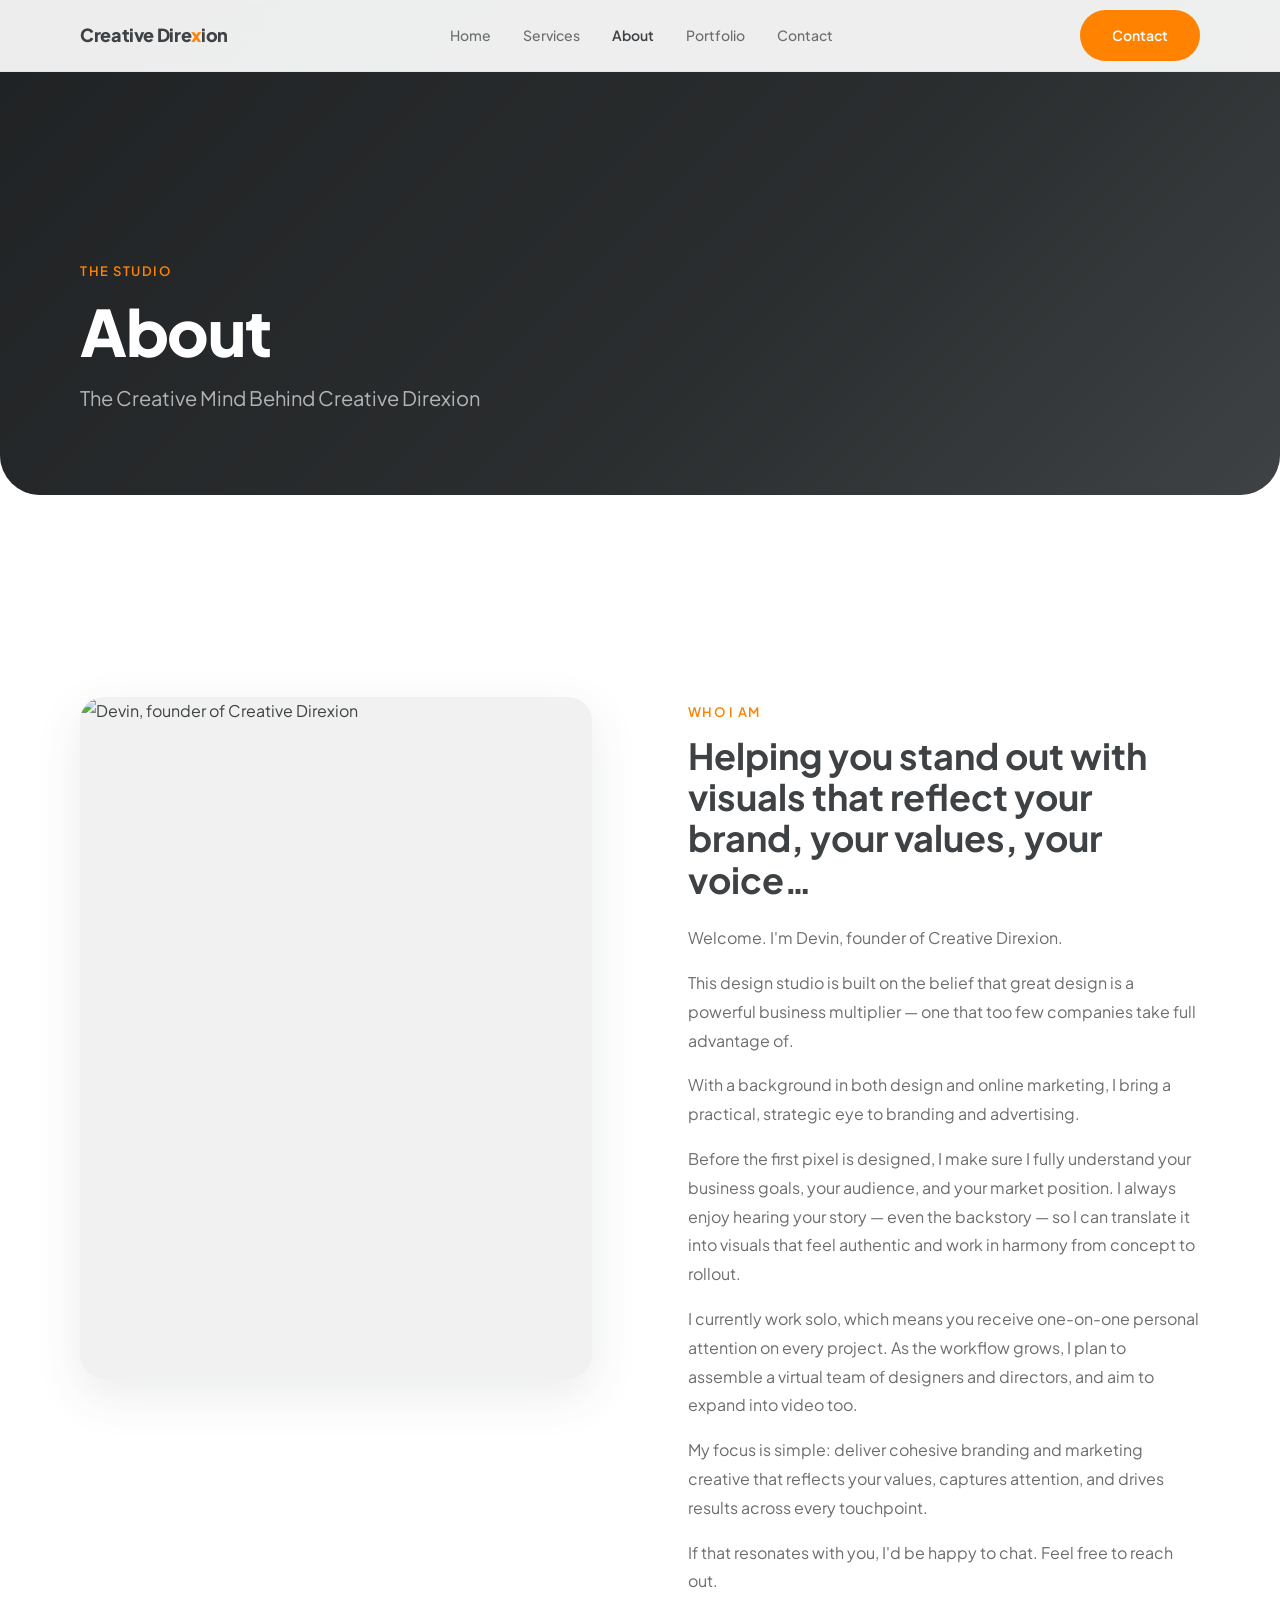
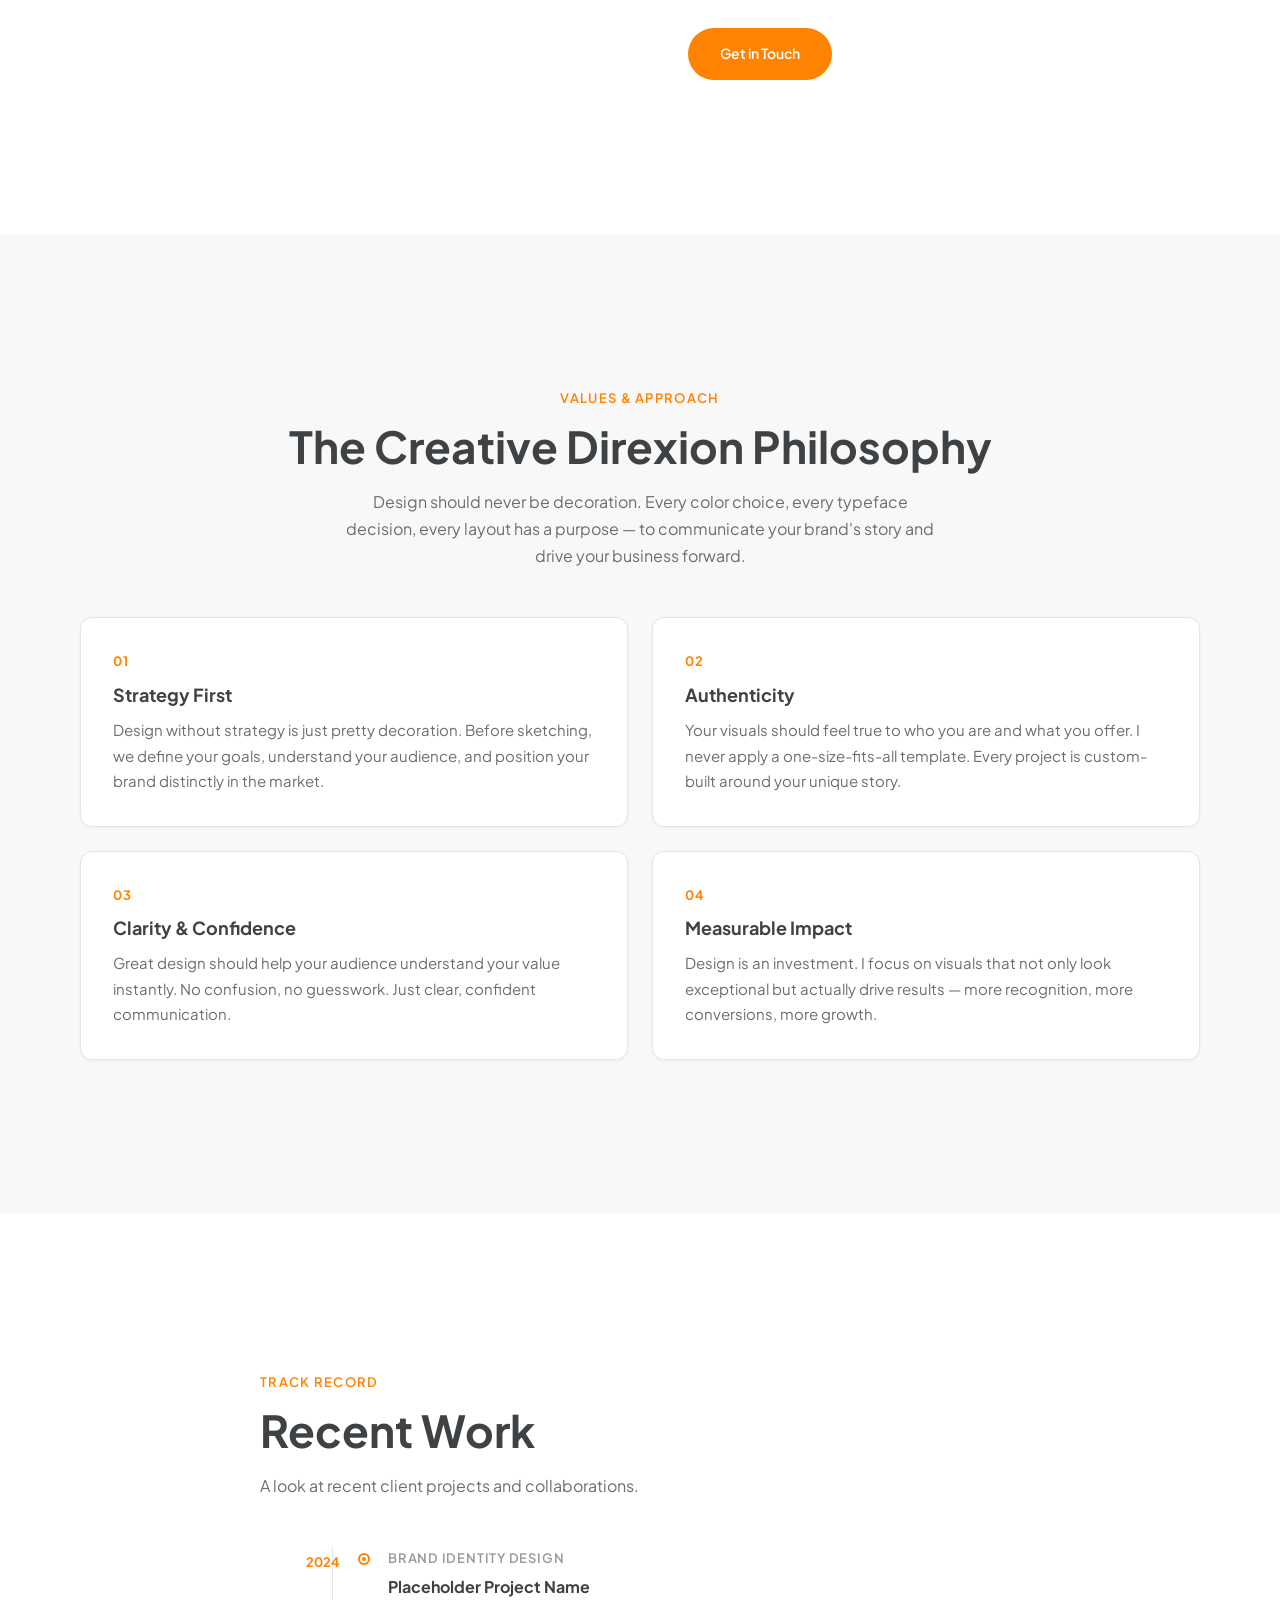
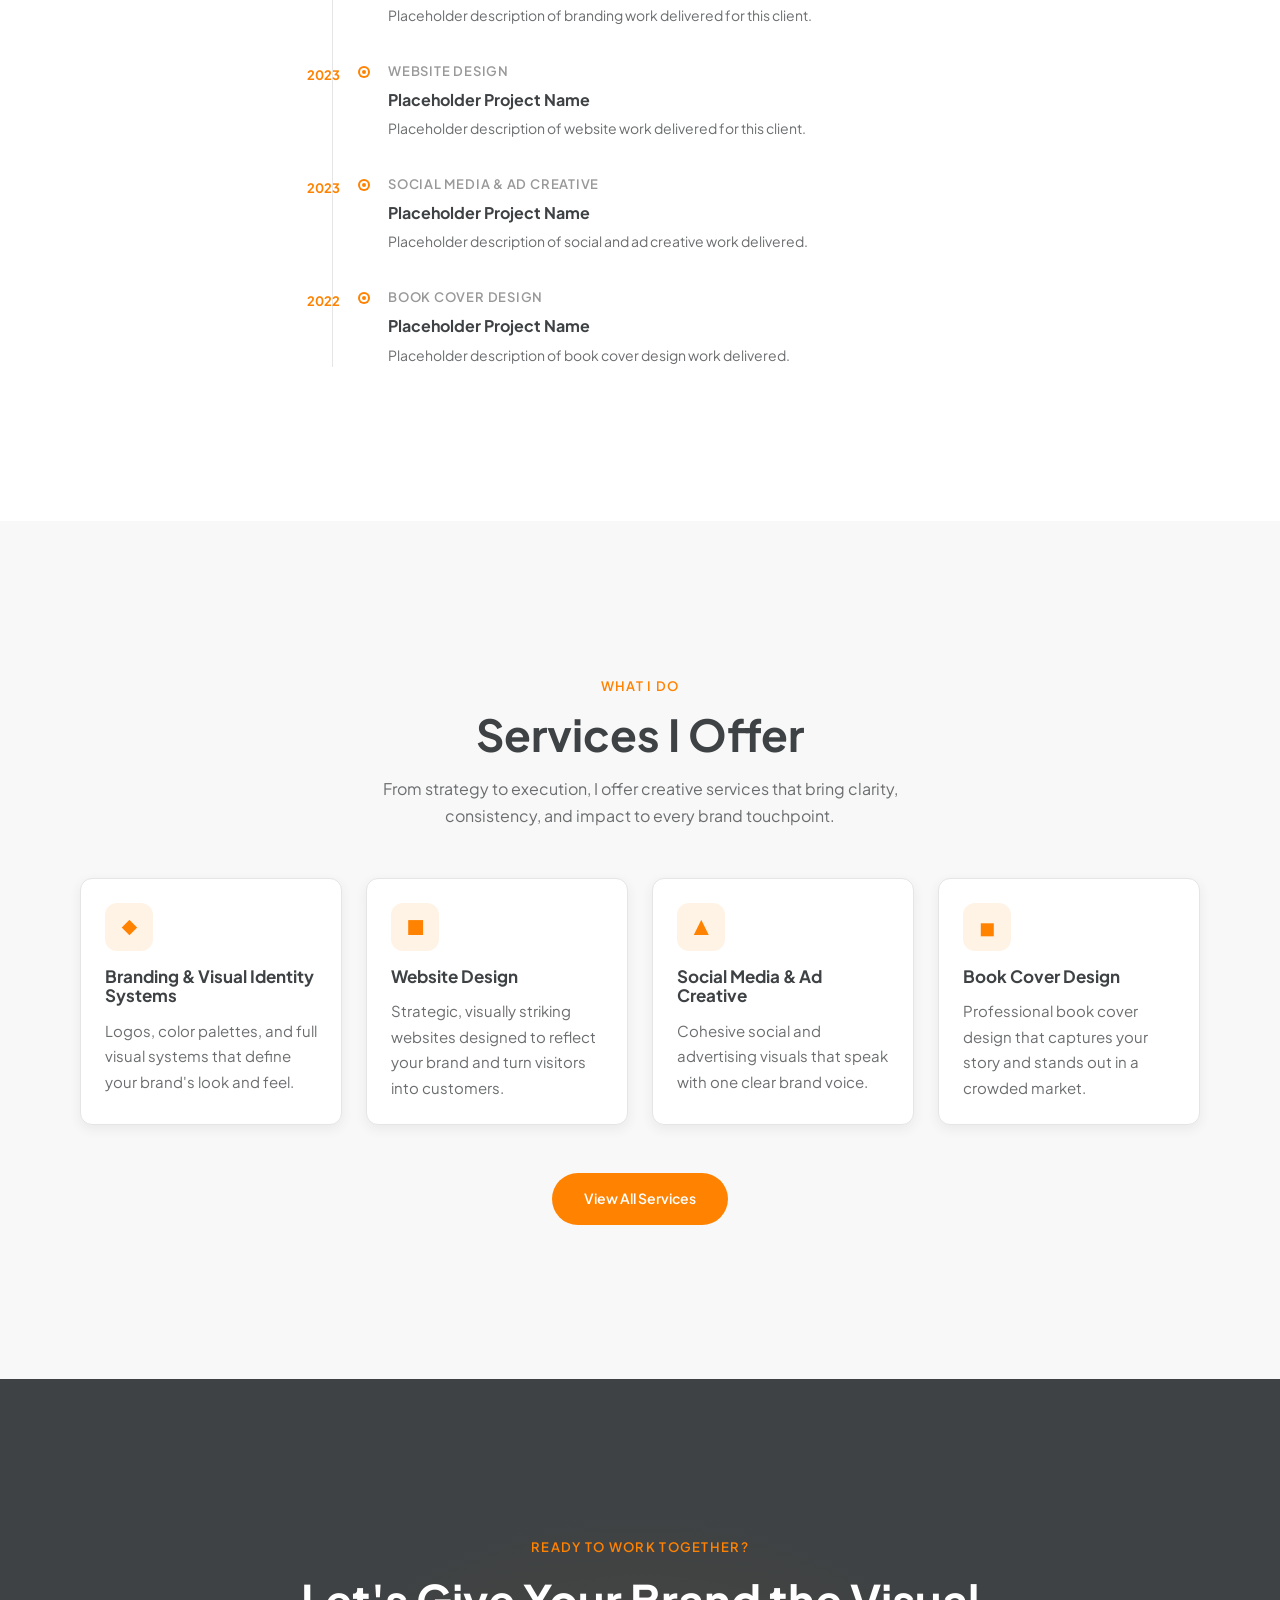
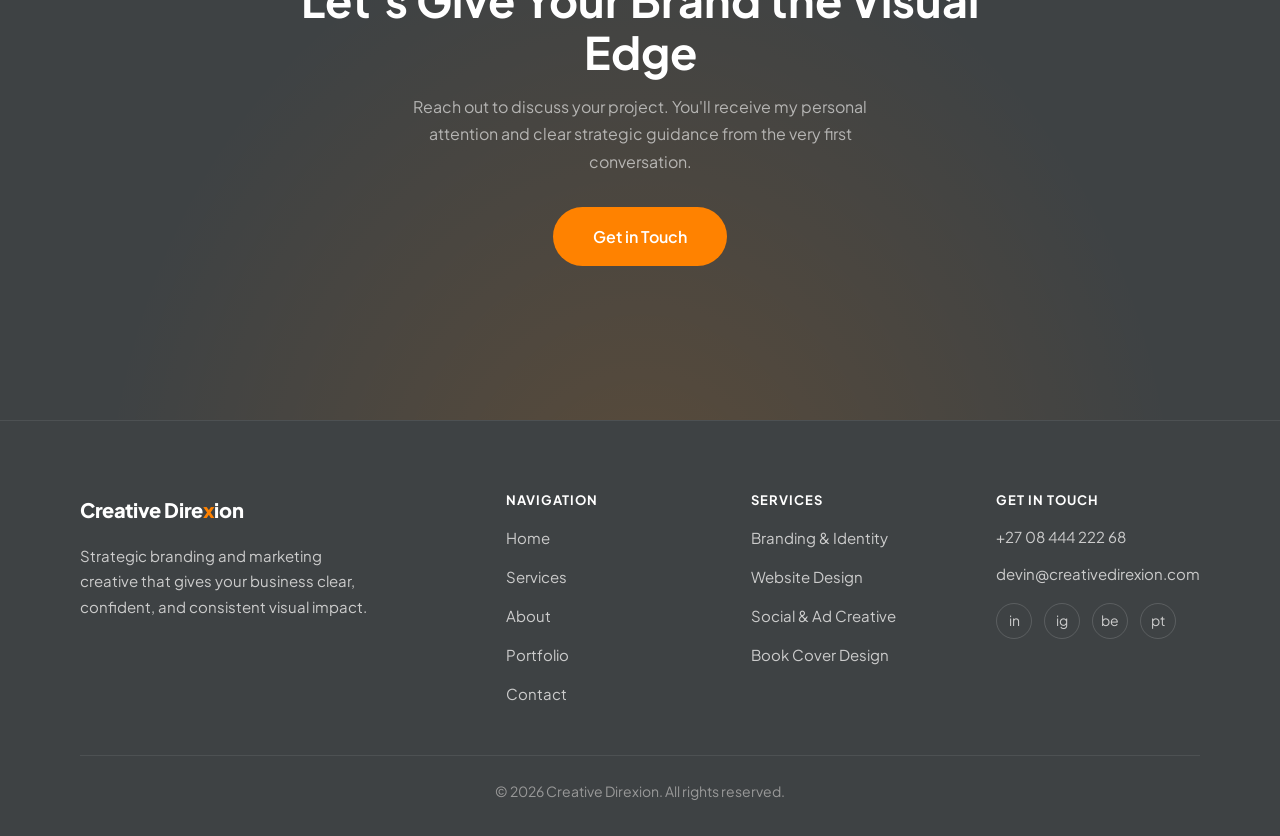
==== commit e791fca8: "Add image placeholders, hero photo, and CSS overlay fix - Added hero-devin.jpg and img tags across a" ====
--- a/about.html
+++ b/about.html
@@ -54,10 +54,7 @@
       <div class="container">
         <div class="bio-grid">
           <div class="bio-photo reveal">
-            <div class="bio-photo-placeholder">
-              <p>Devin's Photo</p>
-              <p style="font-size:0.75rem; margin-top:4px;">Replace with headshot</p>
-            </div>
+            <img class="img-fill" src="images/about-devin.jpg" alt="Devin, founder of Creative Direxion" loading="lazy" />
           </div>
           <div class="bio-text">
             <span class="eyebrow reveal">Who I Am</span>
--- a/css/styles.css
+++ b/css/styles.css
@@ -349,10 +349,44 @@
 .hero-bg {
   position: absolute;
   inset: 0;
-  background-image: url('../images/hero-bg.jpg');
+  width: 100%;
+  height: 100%;
   background-size: cover;
   background-position: center;
-  opacity: 0.35;
+  object-fit: cover;
+  object-position: center top;
+}
+
+/* Image fill — used inside fixed-ratio containers */
+.img-fill {
+  width: 100%;
+  height: 100%;
+  object-fit: cover;
+  display: block;
+}
+
+/* Approach section: text + image split above cards */
+.approach-header-grid {
+  display: grid;
+  grid-template-columns: 1fr;
+  gap: var(--space-2xl);
+  margin-bottom: var(--space-2xl);
+  align-items: center;
+}
+
+@media (min-width: 1024px) {
+  .approach-header-grid {
+    grid-template-columns: 1fr 1fr;
+    gap: var(--space-4xl);
+  }
+}
+
+.approach-header-visual {
+  border-radius: var(--radius-xl);
+  overflow: hidden;
+  aspect-ratio: 1 / 1;
+  background: var(--color-bg-surface);
+  box-shadow: var(--shadow-large);
 }
 
 .hero-overlay {
@@ -360,9 +394,9 @@
   inset: 0;
   background: linear-gradient(
     135deg,
-    rgba(62, 66, 68, 0.92) 0%,
-    rgba(30, 32, 33, 0.85) 60%,
-    rgba(62, 66, 68, 0.75) 100%
+    rgba(20, 22, 24, 0.72) 0%,
+    rgba(30, 32, 33, 0.60) 60%,
+    rgba(62, 66, 68, 0.50) 100%
   );
 }
 
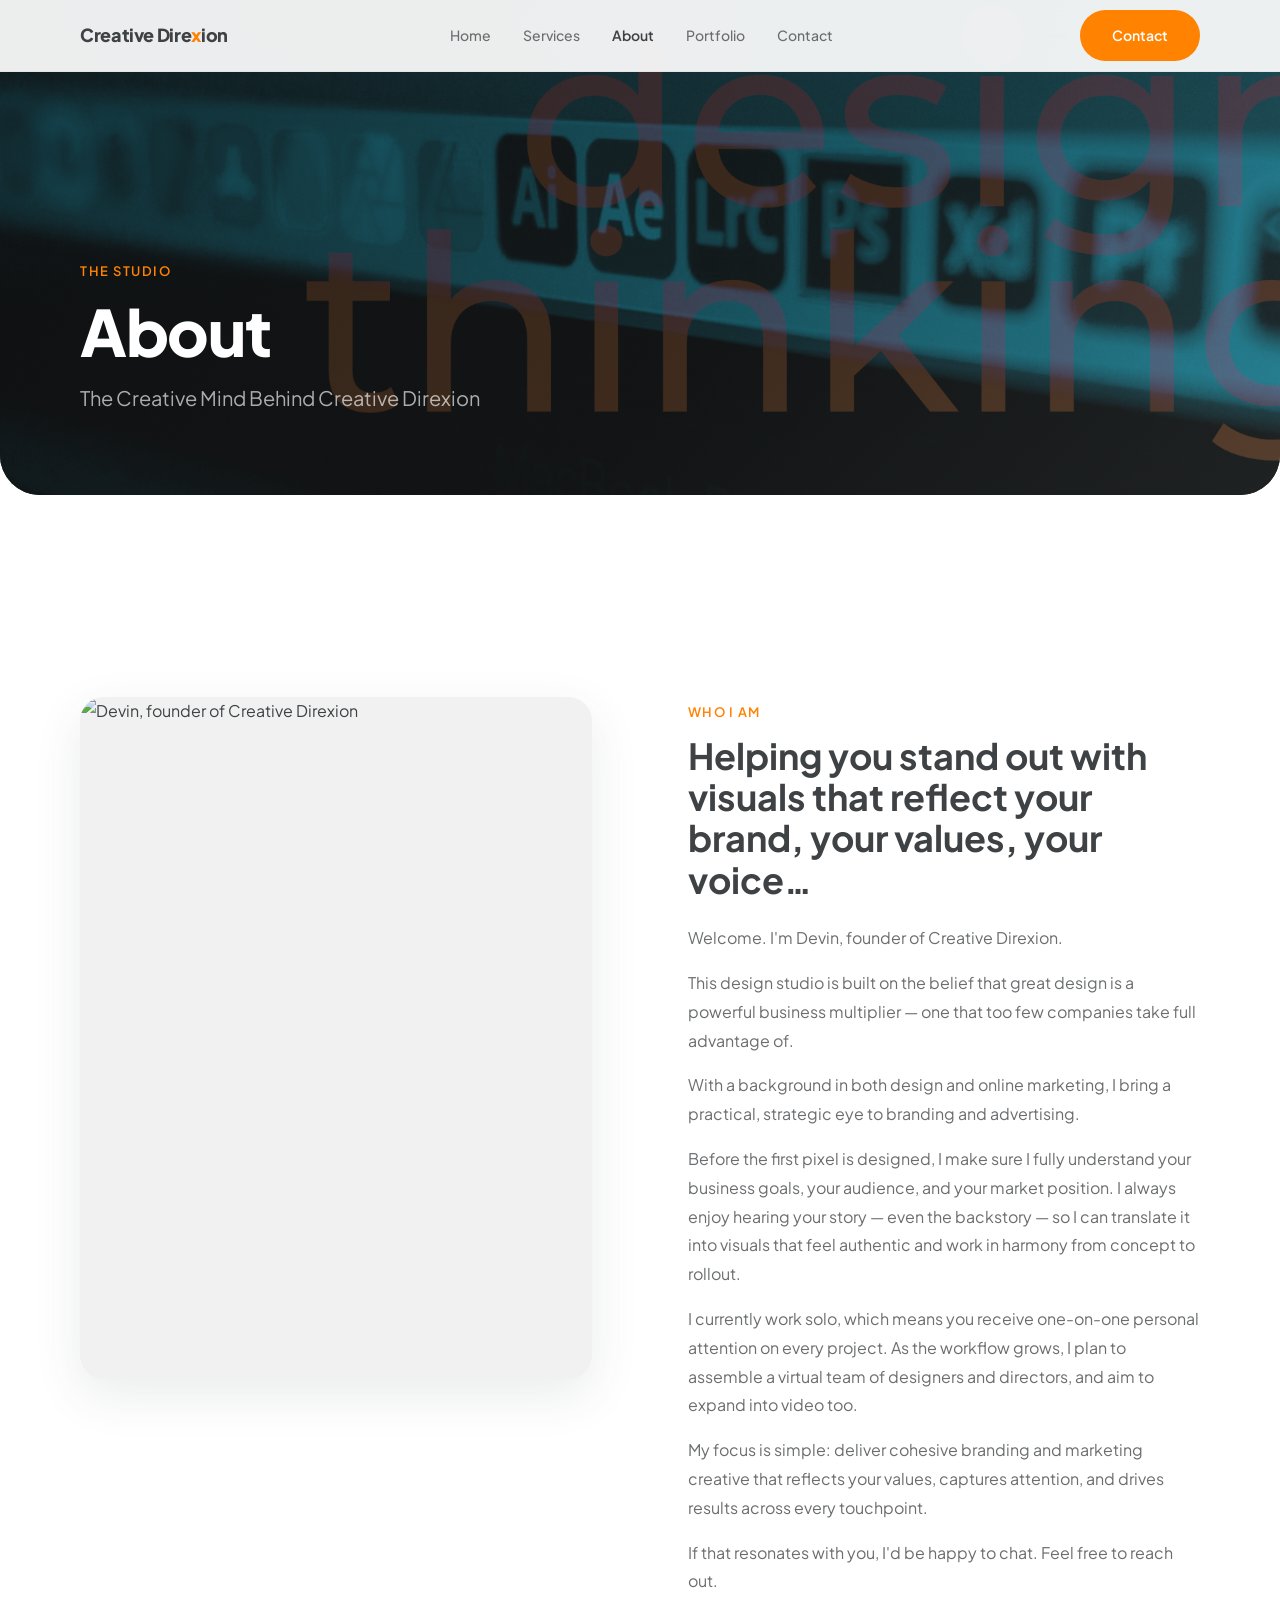
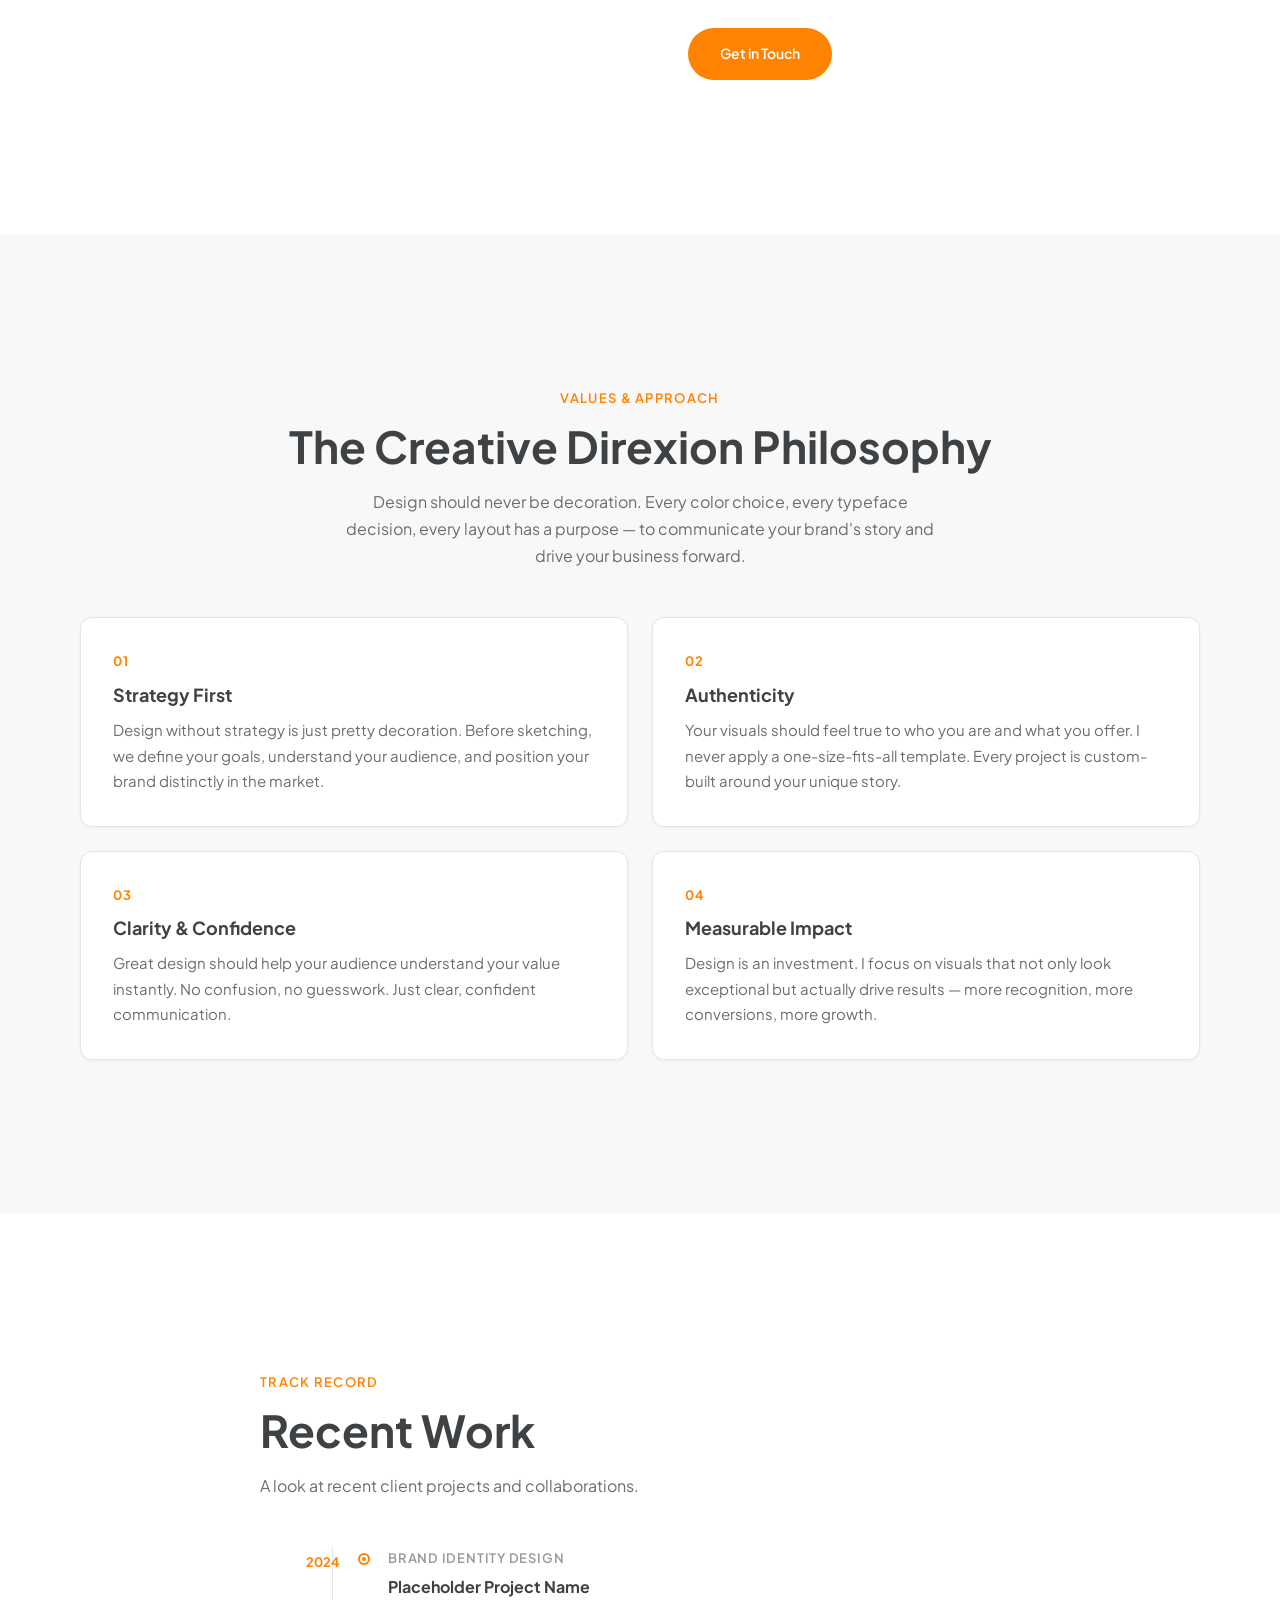
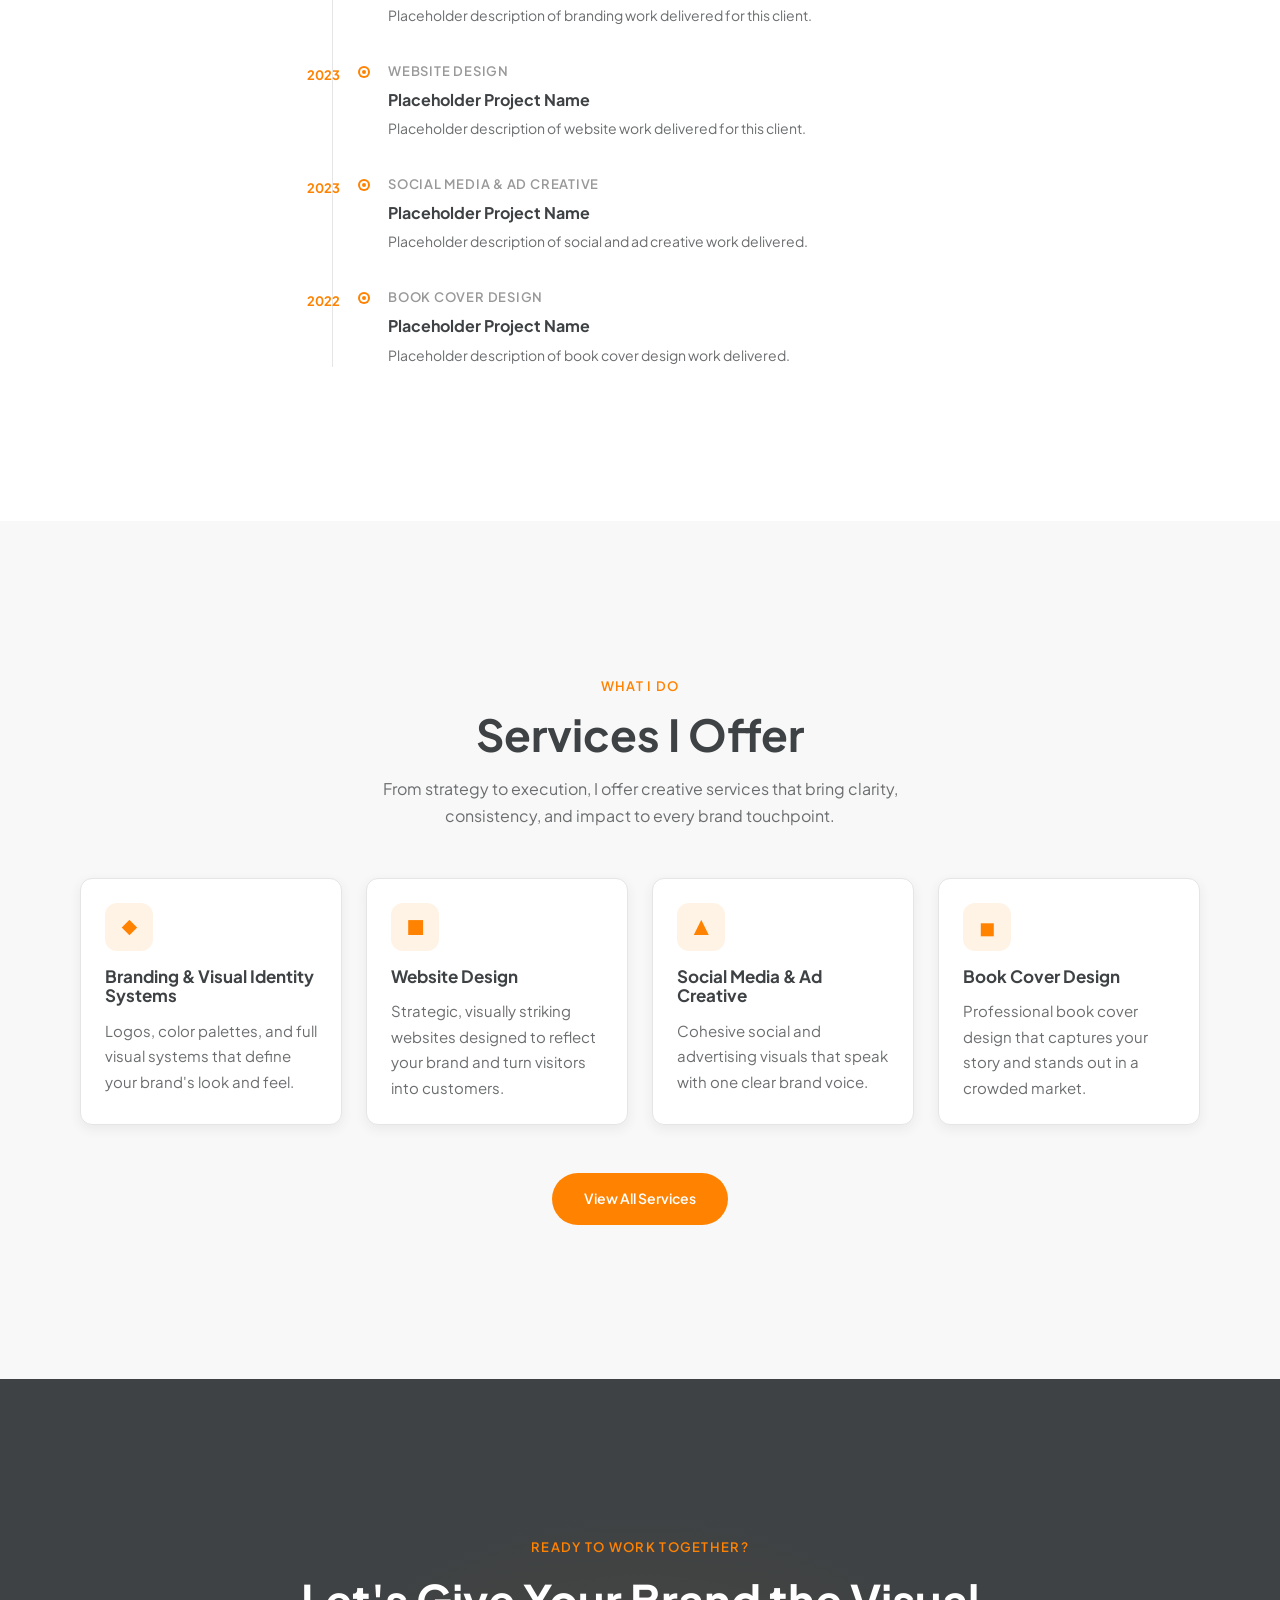
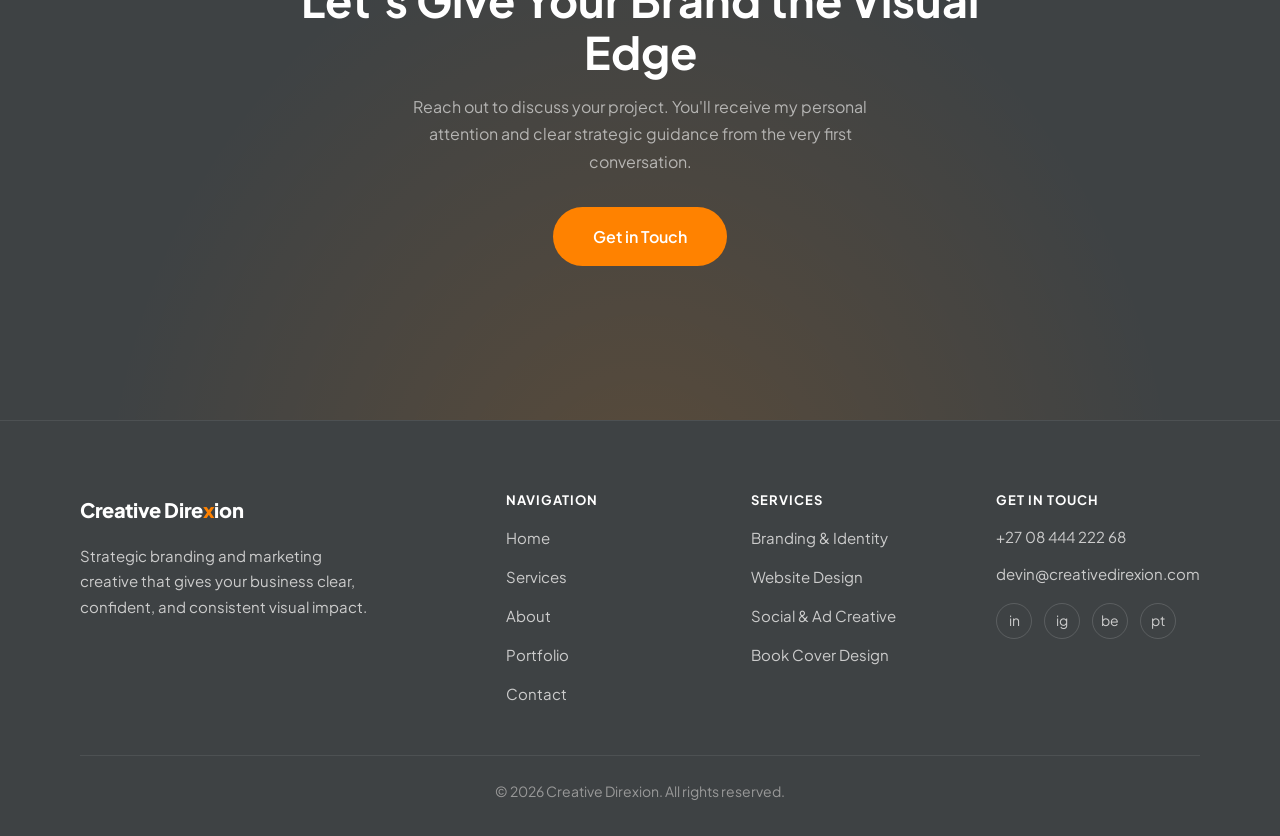
==== commit bb17a01b: "Add hero images to all 5 pages" ====
--- a/about.html
+++ b/about.html
@@ -40,7 +40,7 @@
 
     <!-- ── Hero ── -->
     <section class="hero hero-inner-page" aria-label="About hero">
-      <div class="hero-bg" aria-hidden="true"></div>
+      <img class="hero-bg" src="images/hero-about.jpg" alt="" aria-hidden="true" loading="eager" />
       <div class="hero-overlay" aria-hidden="true"></div>
       <div class="hero-inner">
         <p class="hero-tag hero-animate hero-animate-1">The Studio</p>
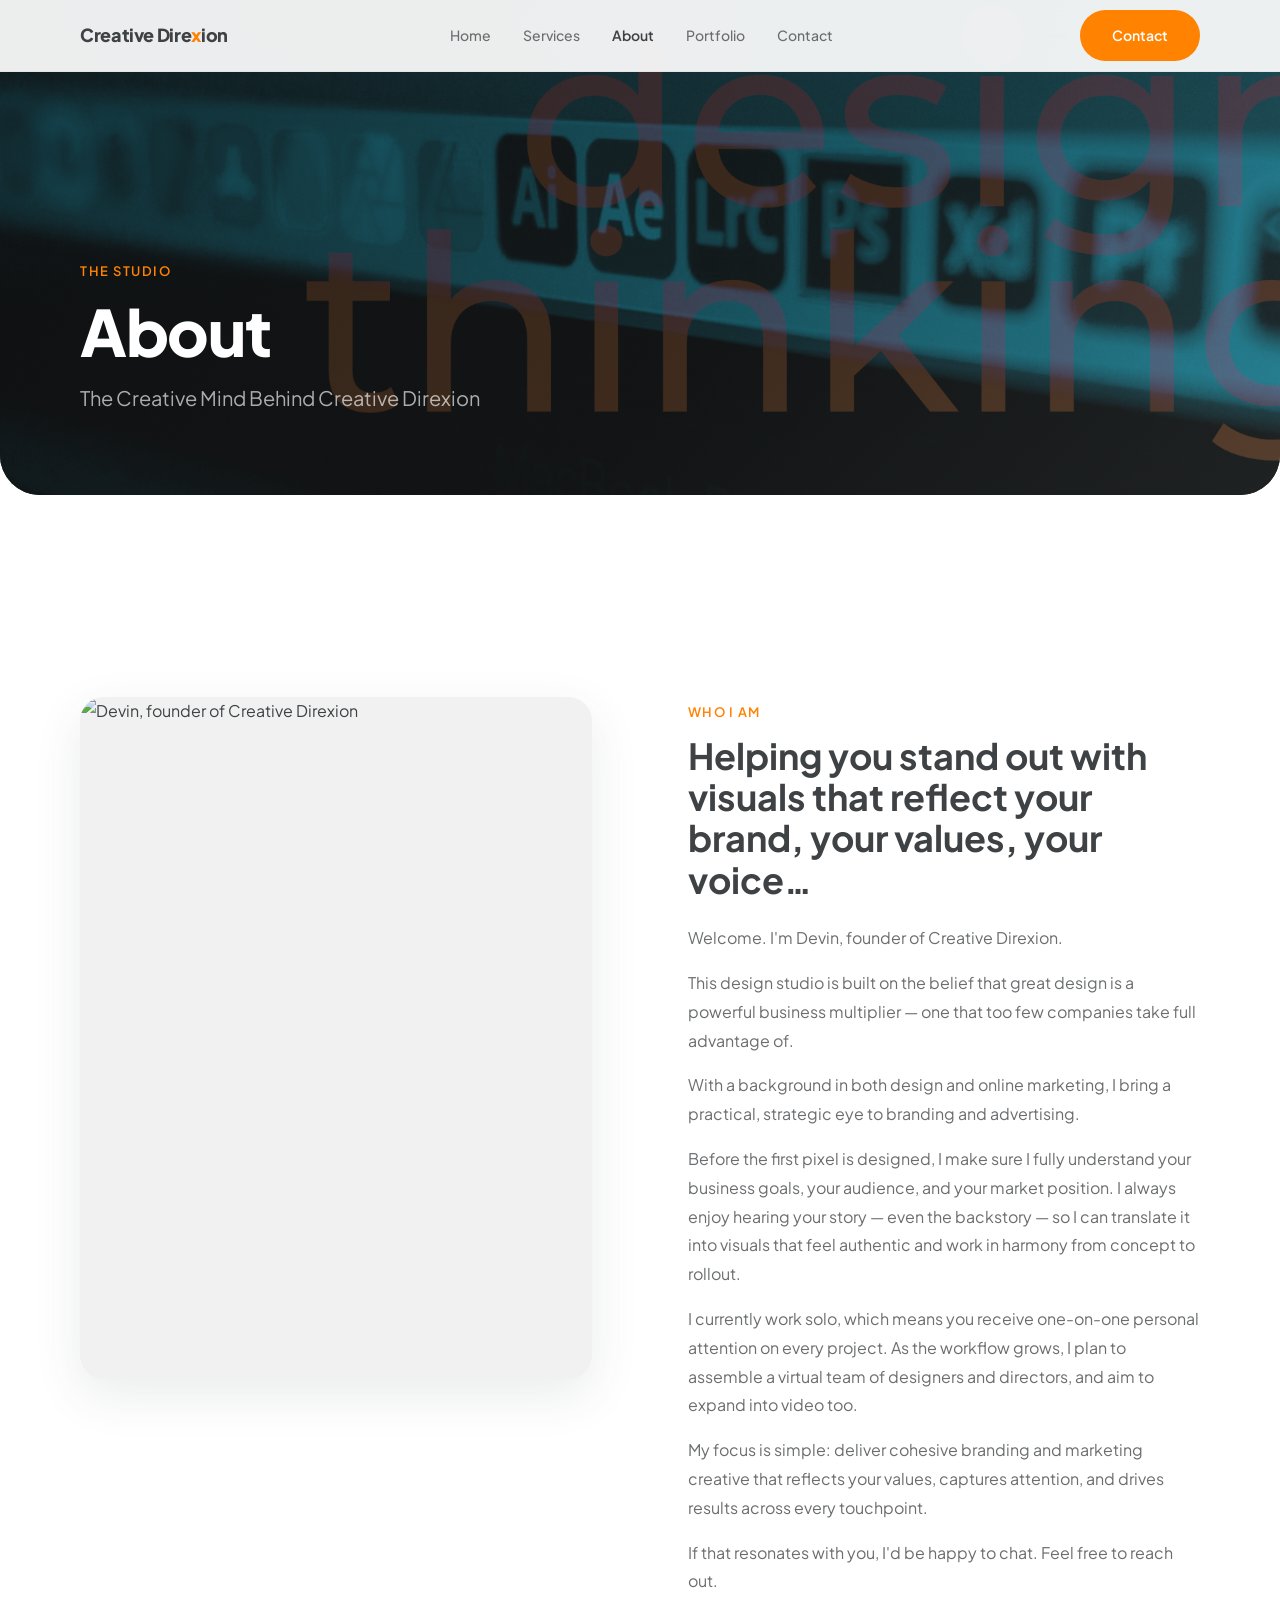
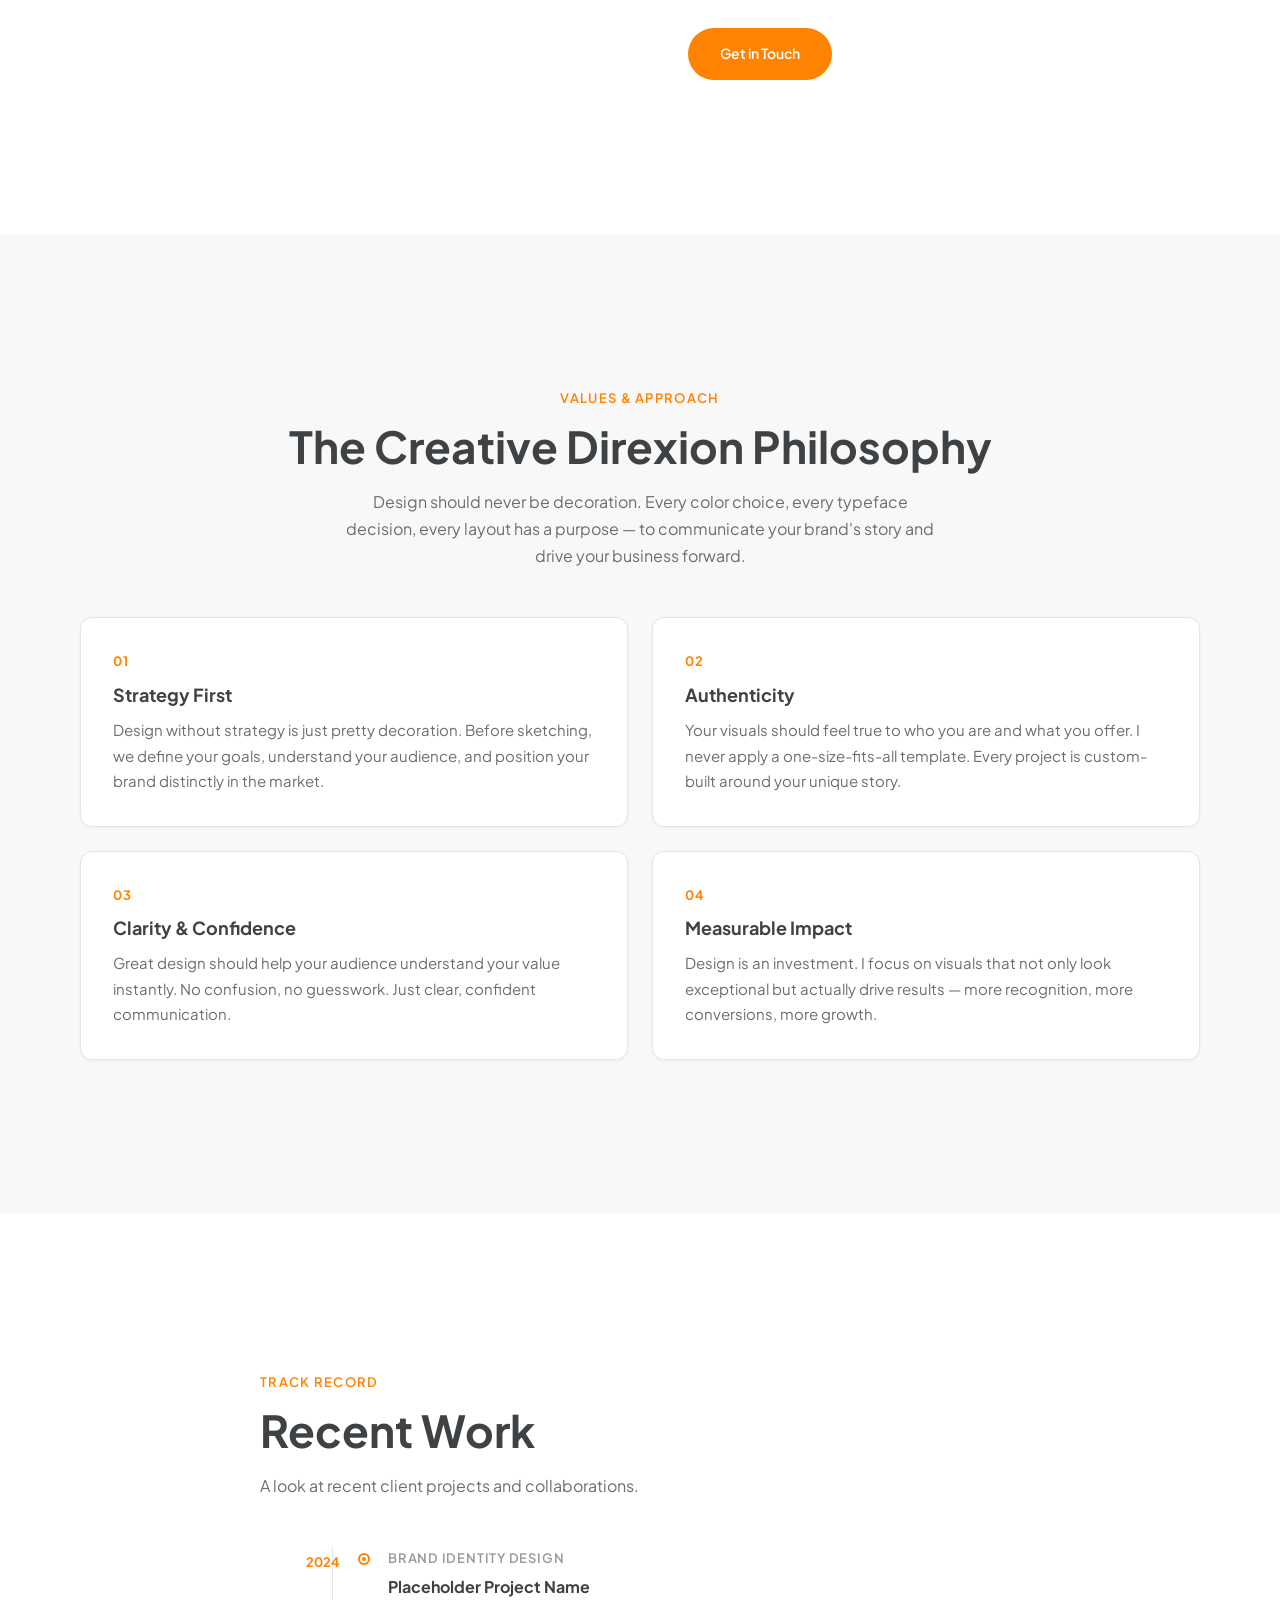
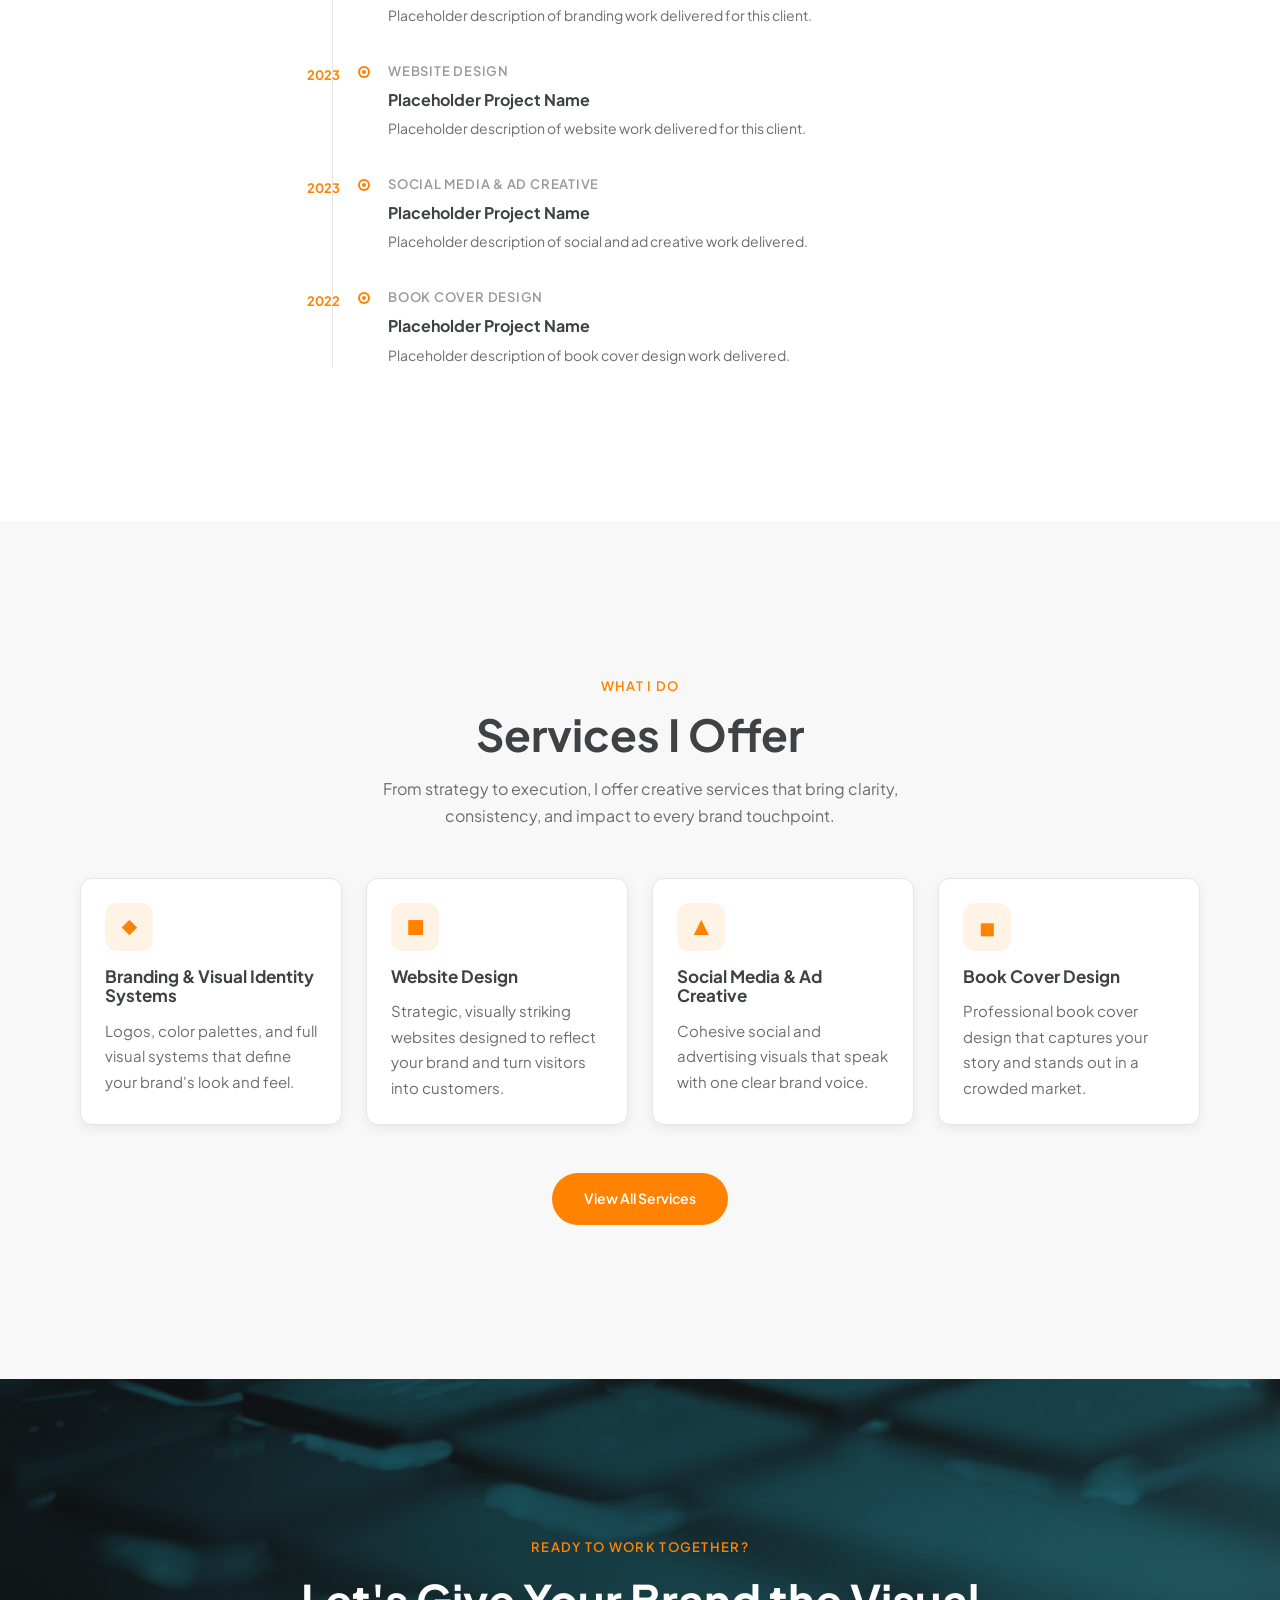
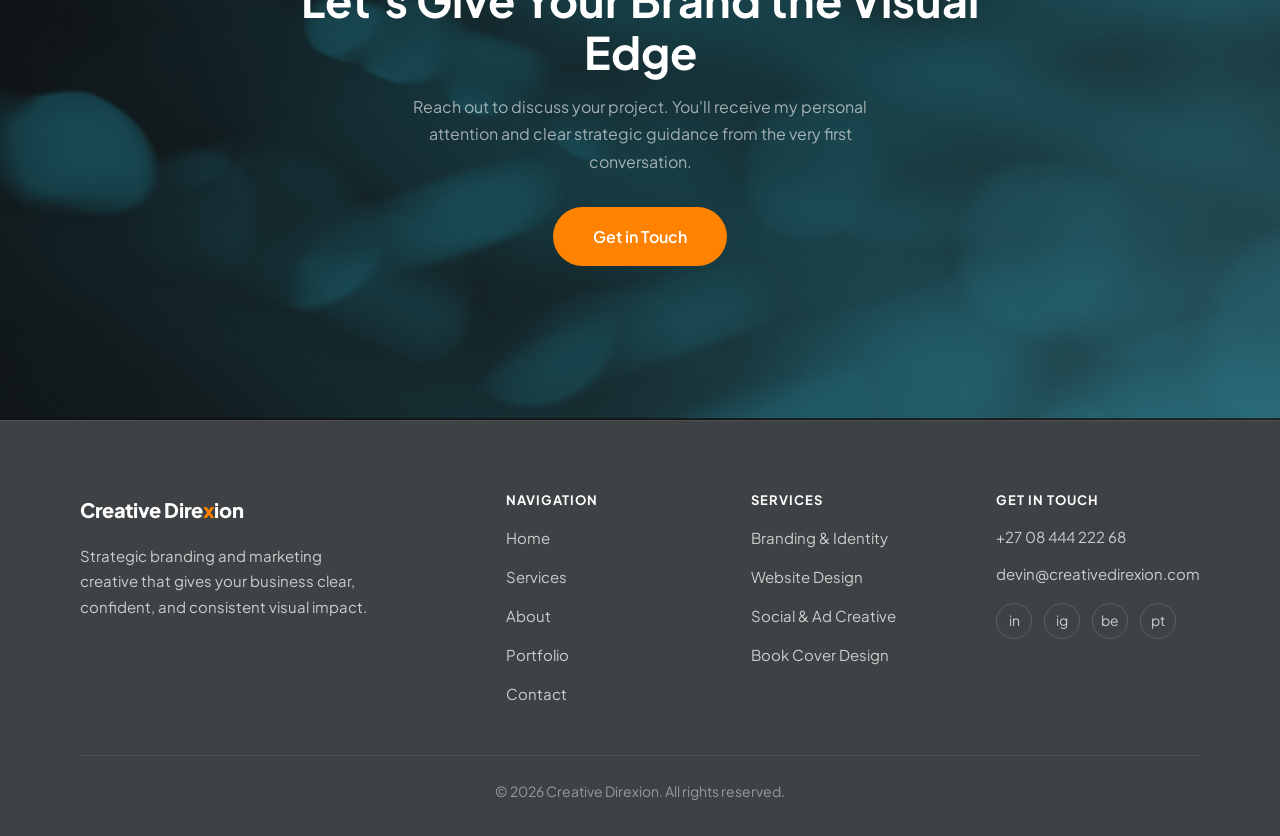
==== commit abc86cad: "Optimise project structure: images subfolders, gitignore, README, changelog - Move images into hero/" ====
--- a/about.html
+++ b/about.html
@@ -40,7 +40,7 @@
 
     <!-- ── Hero ── -->
     <section class="hero hero-inner-page" aria-label="About hero">
-      <img class="hero-bg" src="images/hero-about.jpg" alt="" aria-hidden="true" loading="eager" />
+      <img class="hero-bg" src="images/hero/hero-about.jpg" alt="" aria-hidden="true" loading="eager" />
       <div class="hero-overlay" aria-hidden="true"></div>
       <div class="hero-inner">
         <p class="hero-tag hero-animate hero-animate-1">The Studio</p>
@@ -54,7 +54,7 @@
       <div class="container">
         <div class="bio-grid">
           <div class="bio-photo reveal">
-            <img class="img-fill" src="images/about-devin.jpg" alt="Devin, founder of Creative Direxion" loading="lazy" />
+            <img class="img-fill" src="images/content/about-devin.jpg" alt="Devin, founder of Creative Direxion" loading="lazy" />
           </div>
           <div class="bio-text">
             <span class="eyebrow reveal">Who I Am</span>
--- a/css/styles.css
+++ b/css/styles.css
@@ -593,7 +593,7 @@
   display: flex;
   gap: var(--space-3xl);
   width: max-content;
-  animation: marqueeScroll 35s linear infinite;
+  animation: marqueeScroll 26s linear infinite;
 }
 
 .marquee-track:hover {
@@ -1380,7 +1380,10 @@
    ============================================================ */
 .cta-section {
   padding-block: var(--section-padding);
-  background: var(--color-text-primary);
+  background-image: url('../images/hero/hero-contact.jpg');
+  background-size: cover;
+  background-position: center;
+  background-repeat: no-repeat;
   text-align: center;
   position: relative;
   overflow: hidden;
@@ -1390,8 +1393,18 @@
   content: '';
   position: absolute;
   inset: 0;
-  background: radial-gradient(ellipse at 50% 120%, rgba(255,130,0,0.15) 0%, transparent 60%);
+  background: linear-gradient(
+    135deg,
+    rgba(20, 22, 24, 0.72) 0%,
+    rgba(30, 32, 33, 0.60) 60%,
+    rgba(62, 66, 68, 0.50) 100%
+  );
   pointer-events: none;
+}
+
+.cta-section .container {
+  position: relative;
+  z-index: 1;
 }
 
 .cta-section .eyebrow {
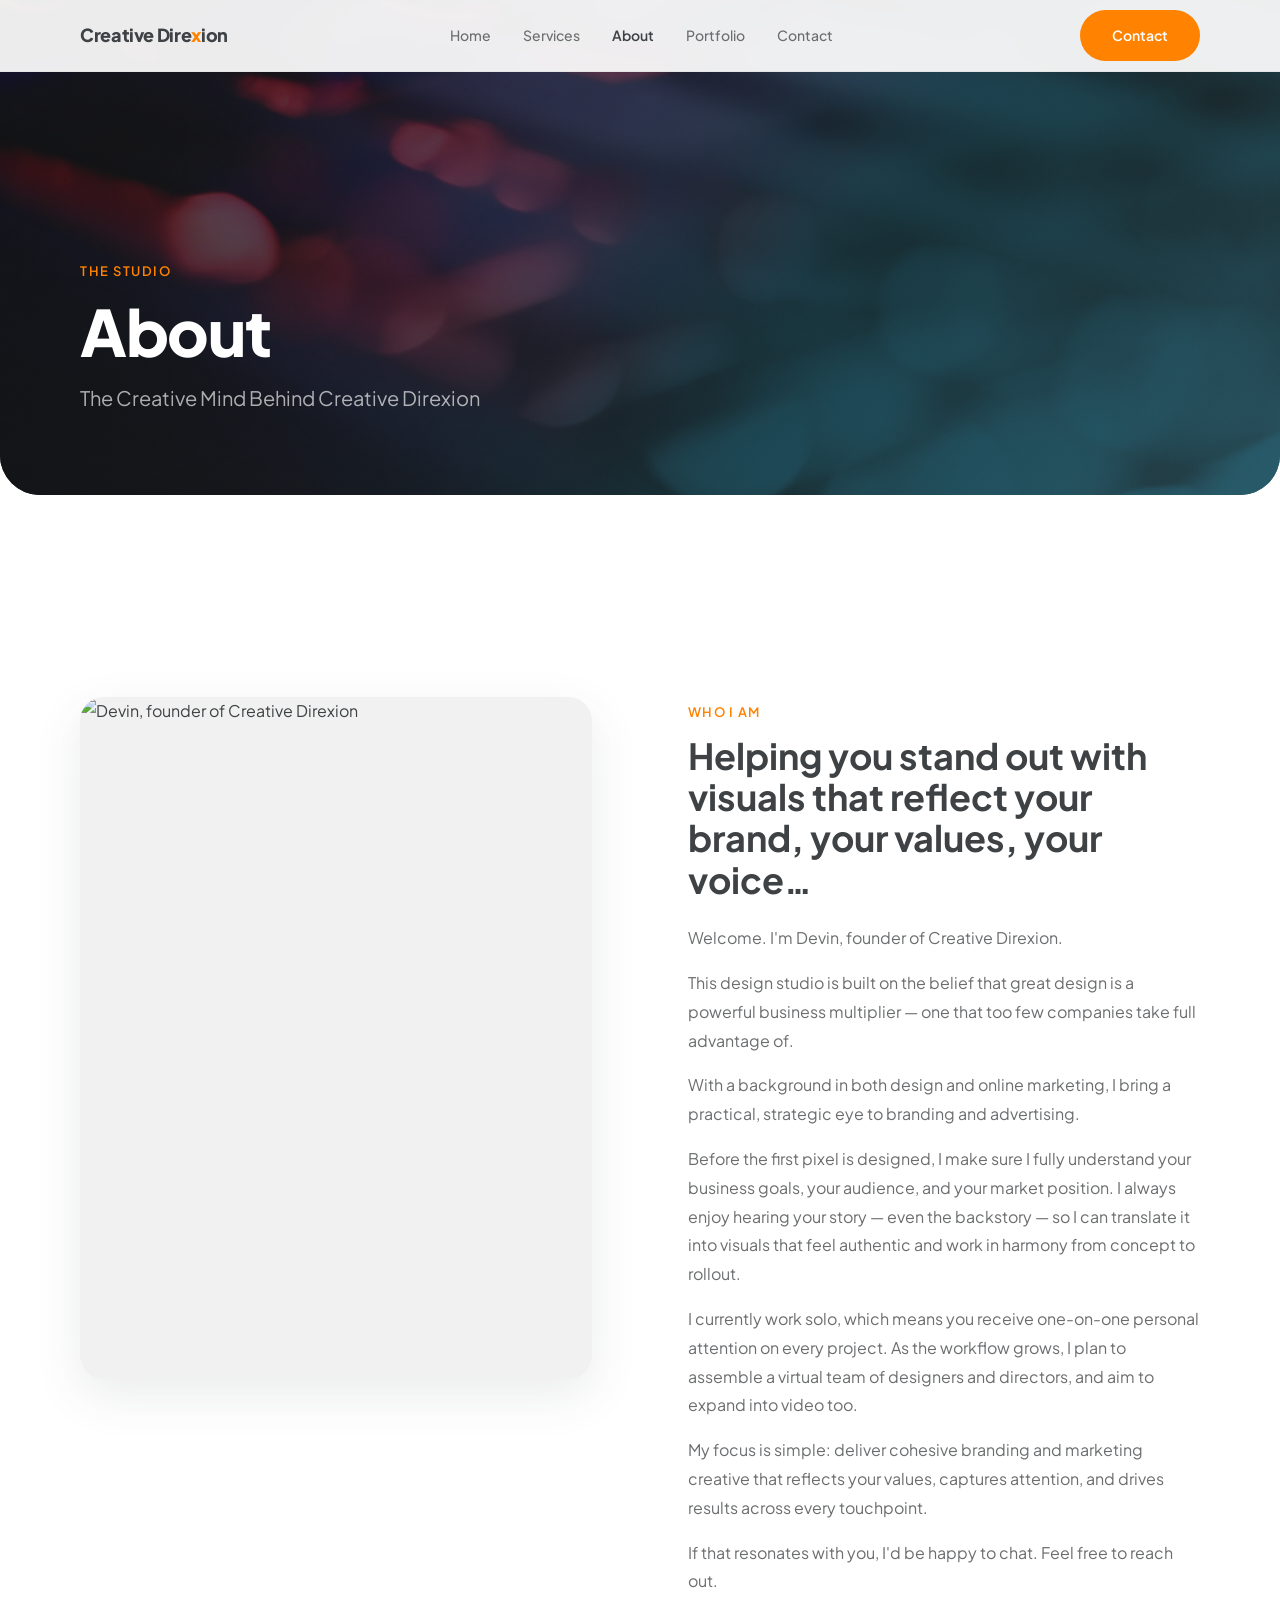
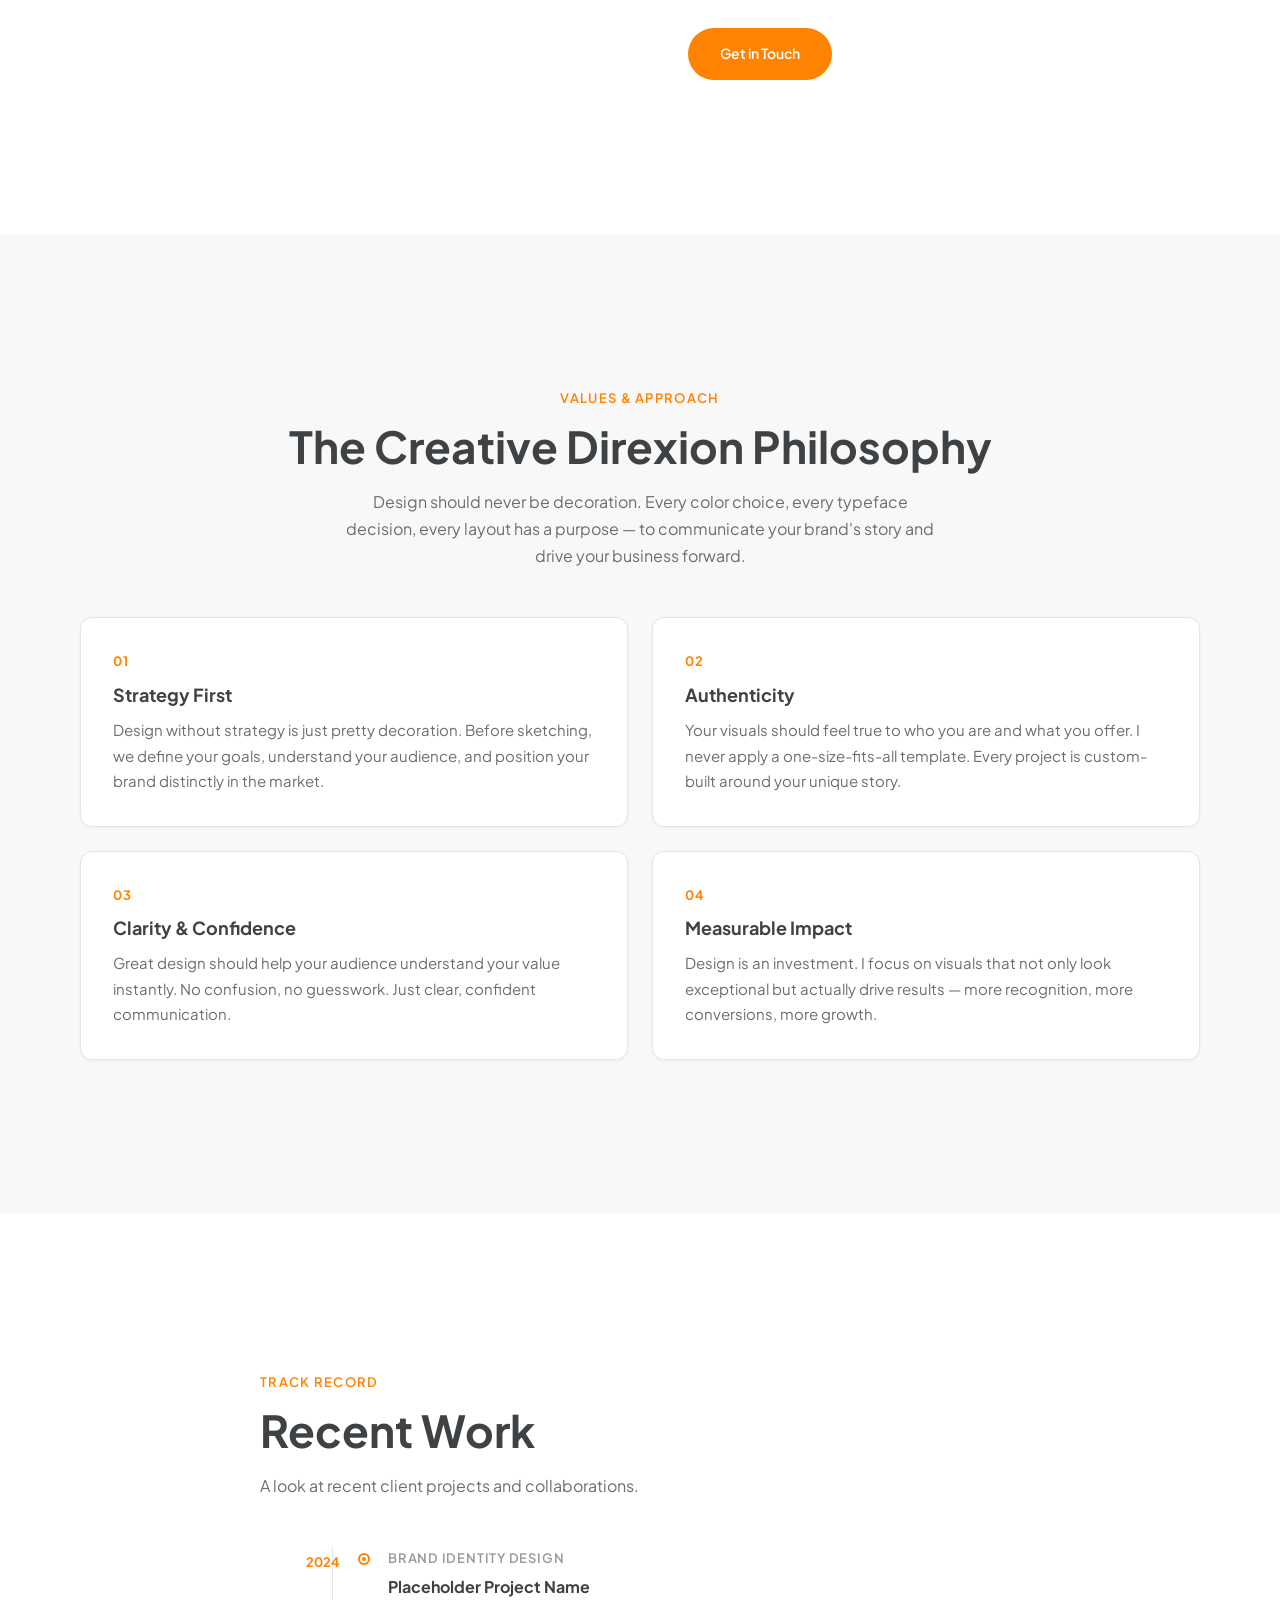
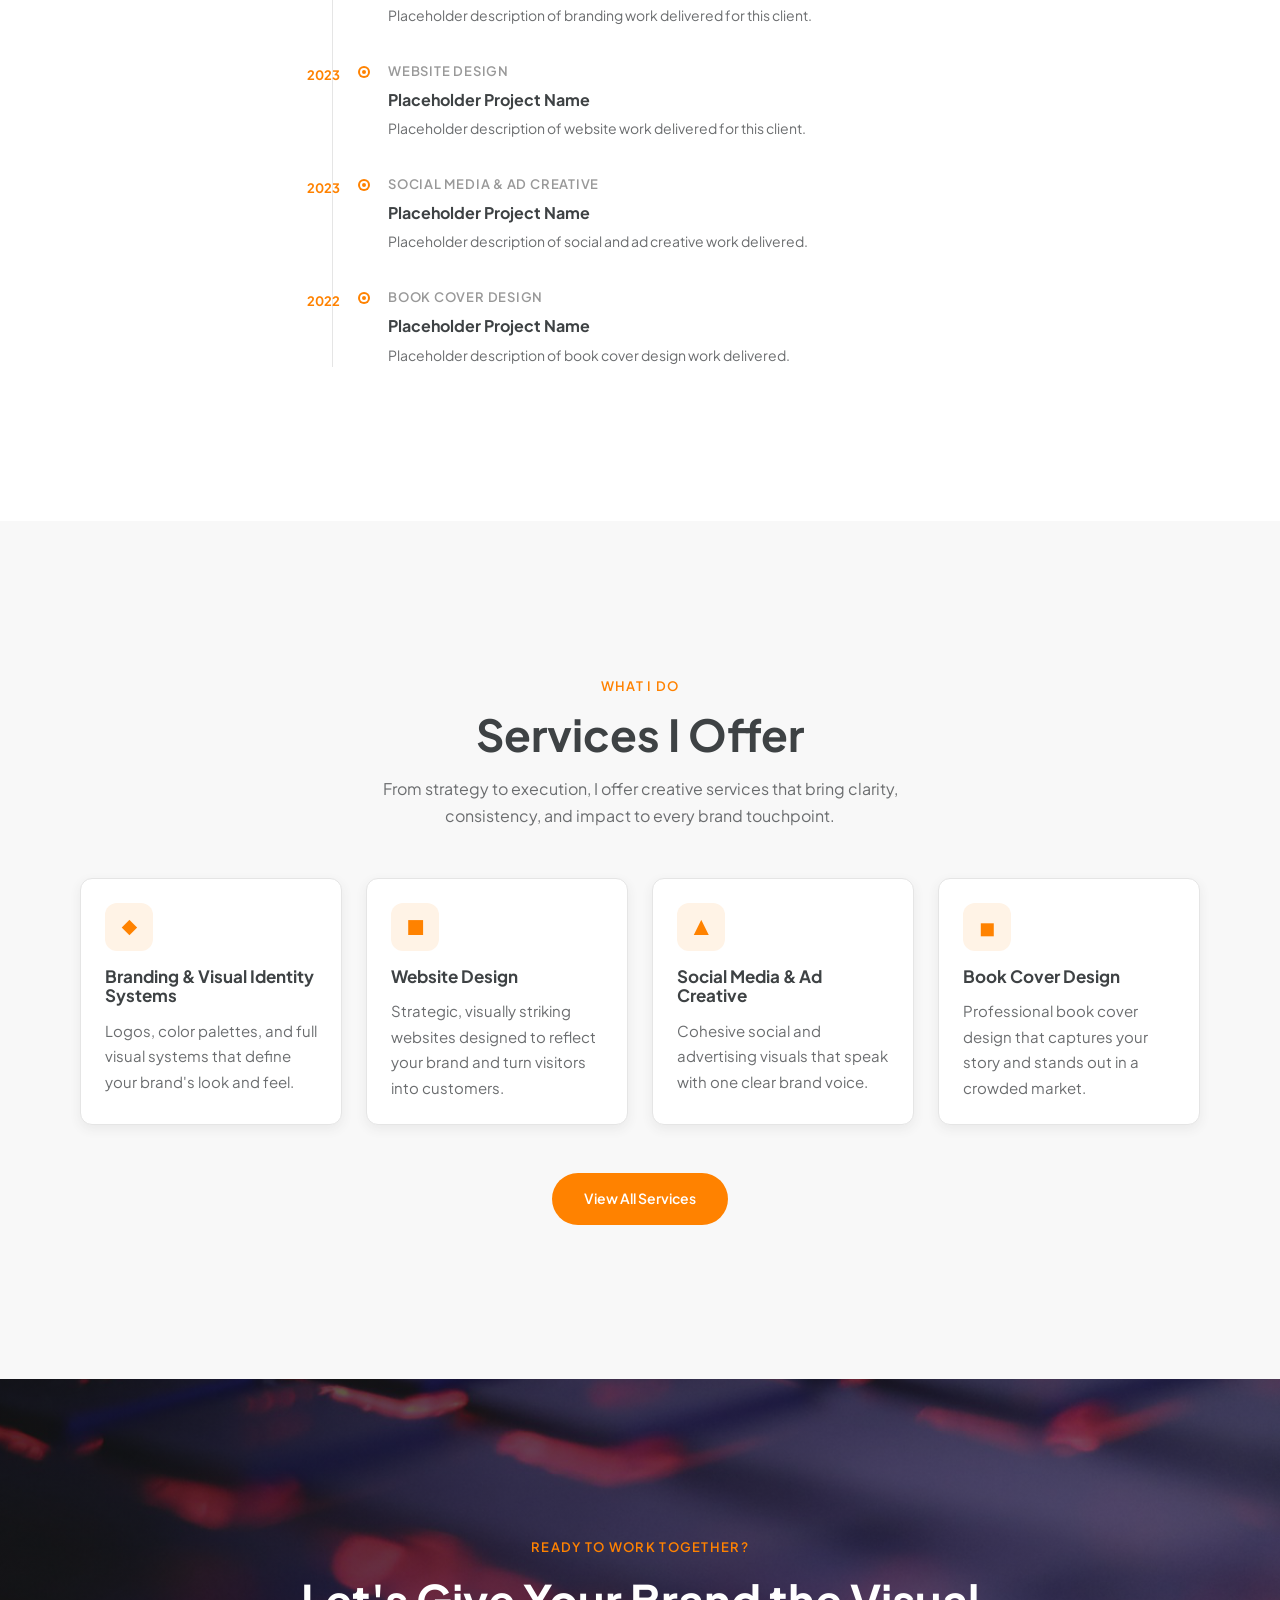
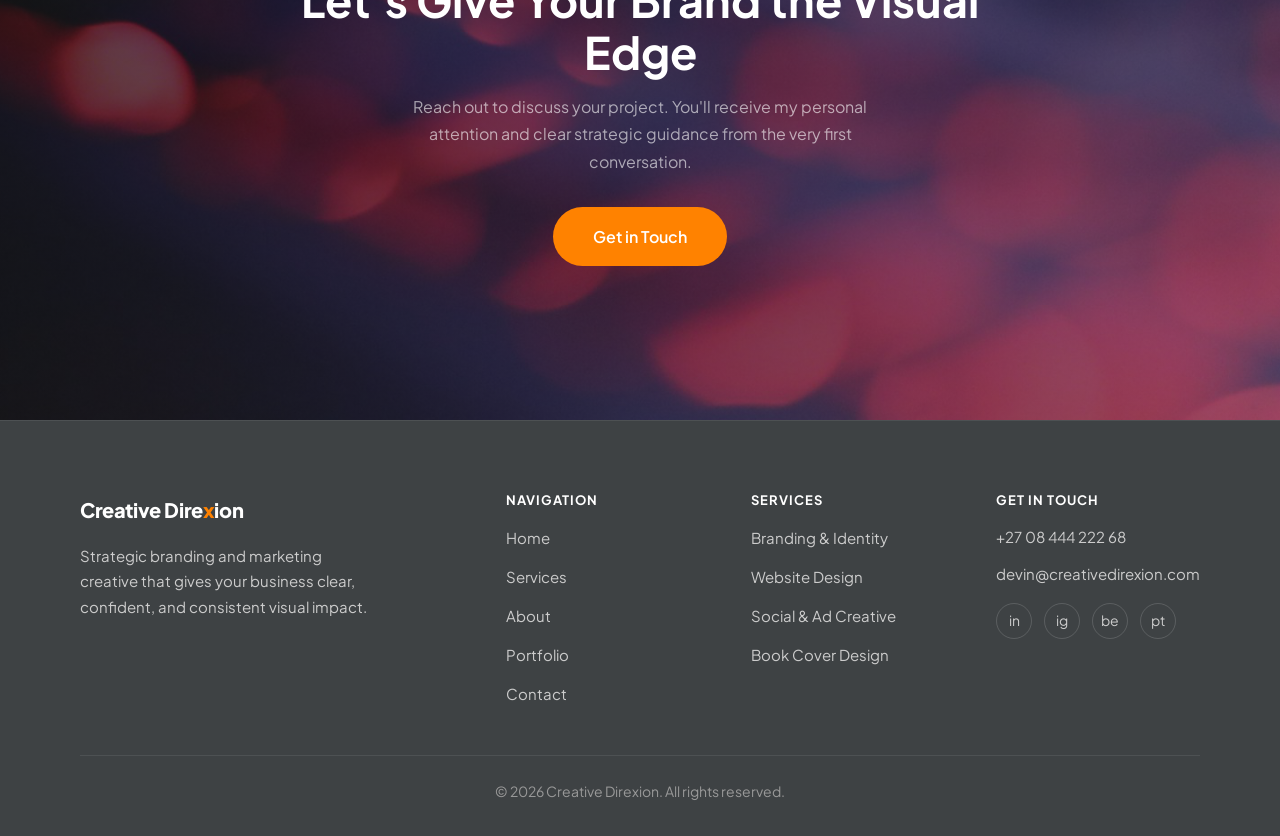
==== commit a83c8989: "Replace hero images across all pages - Home hero: hero-home-2.jpg - All inner pages hero: hero-pages" ====
--- a/about.html
+++ b/about.html
@@ -40,7 +40,7 @@
 
     <!-- ── Hero ── -->
     <section class="hero hero-inner-page" aria-label="About hero">
-      <img class="hero-bg" src="images/hero/hero-about.jpg" alt="" aria-hidden="true" loading="eager" />
+      <img class="hero-bg" src="images/hero/hero-pages-2.jpg" alt="" aria-hidden="true" loading="eager" />
       <div class="hero-overlay" aria-hidden="true"></div>
       <div class="hero-inner">
         <p class="hero-tag hero-animate hero-animate-1">The Studio</p>
--- a/css/styles.css
+++ b/css/styles.css
@@ -1380,7 +1380,7 @@
    ============================================================ */
 .cta-section {
   padding-block: var(--section-padding);
-  background-image: url('../images/hero/hero-contact.jpg');
+  background-image: url('../images/cta/cta-bgr-2.jpg');
   background-size: cover;
   background-position: center;
   background-repeat: no-repeat;
